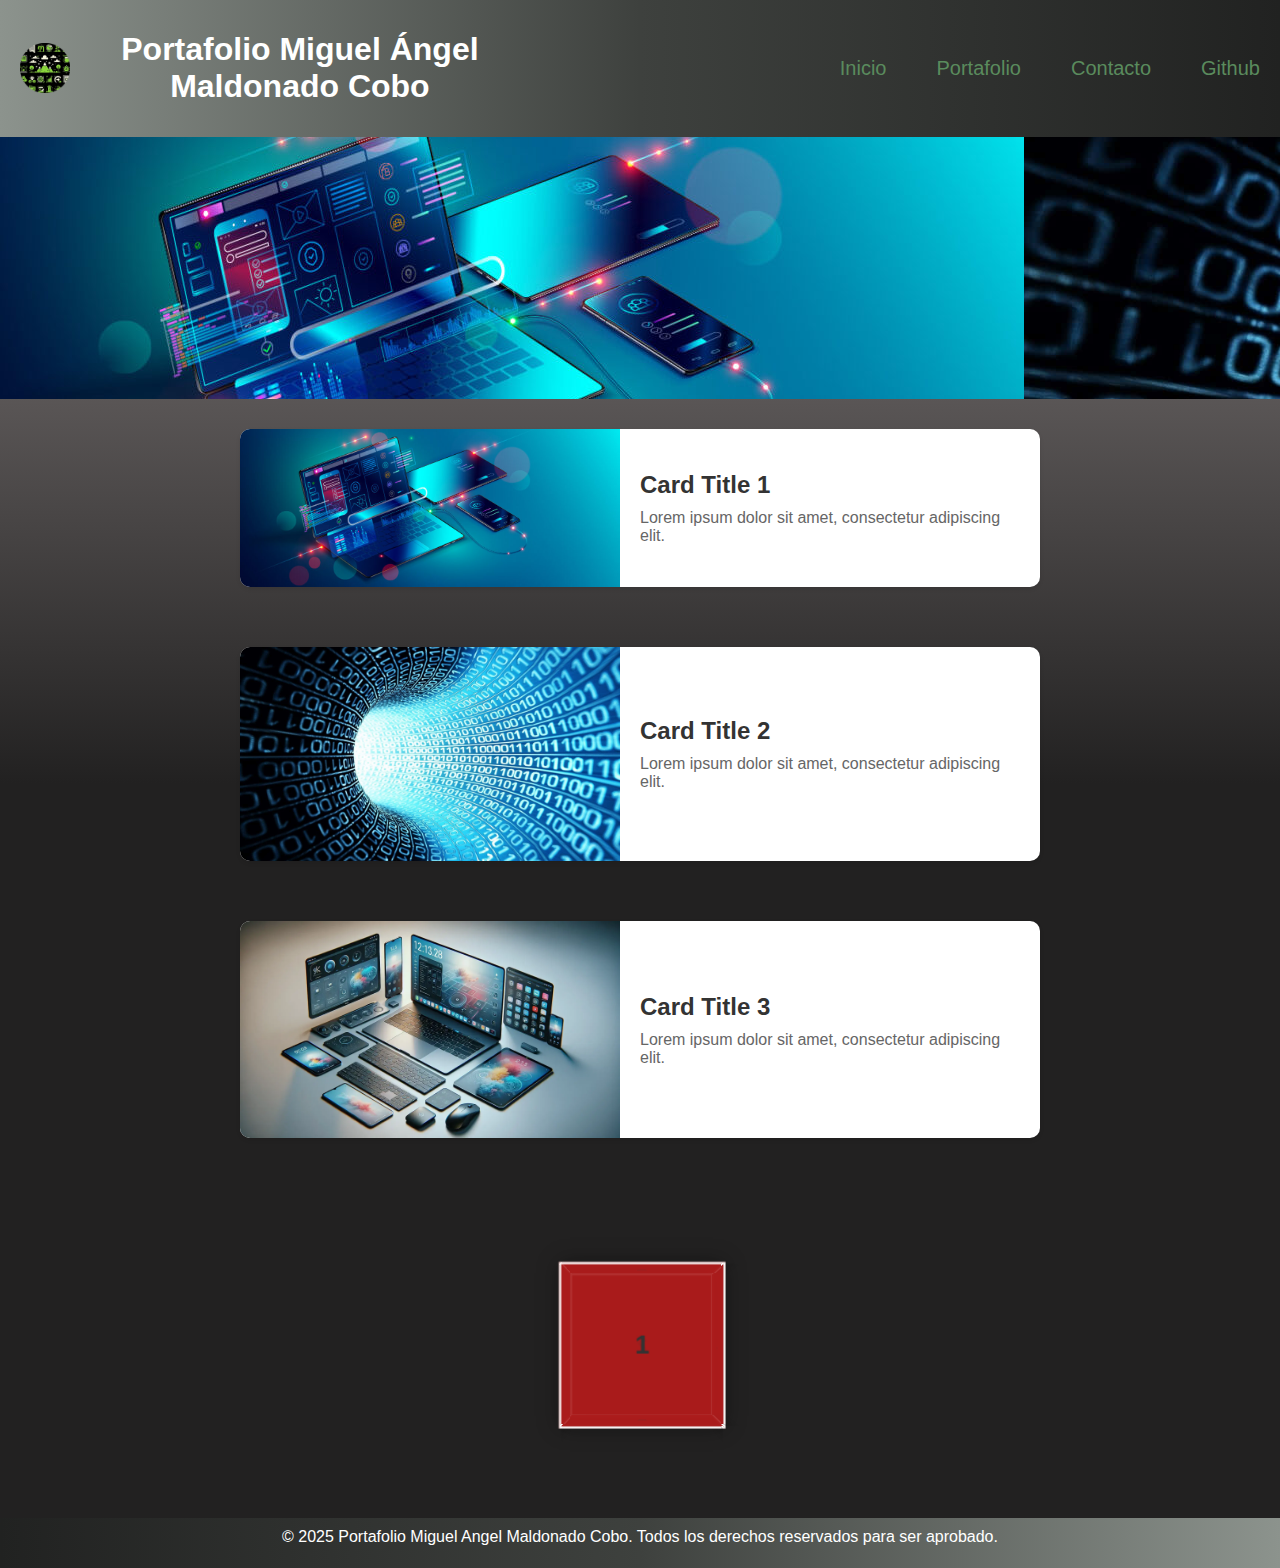
==== index.html @ ed612324 "avance" ====
<!DOCTYPE html>
<html lang="es">

<head>
    <meta charset="UTF-8">
    <meta name="viewport" content="width=device-width, initial-scale=1.0">
    <link rel="stylesheet" href="styles.css">
    <link rel="icon" href="/imagenes/icono2.png">
    <title>Portafolio CSS</title>
</head>

<body>

    <header>
        <div class="menu-container">
            <img class="icono" src="/imagenes/icono2.png" alt="icono">
            <h1>Portafolio Miguel Ángel Maldonado Cobo</h1>
            <nav class="menu-container2">
                <ul class="menu">
                    <li><a class="active" href="#">Inicio</a></li>
                    <li><a class="active" href="#">Portafolio</a></li>
                    <li><a class="active" href="#">Contacto</a></li>
                    <li><a class="active" href="#">Github</a></li>

                </ul>
            </nav>
        </div>
    </header>



    <div class="carousel">
        <div class="carousel-images">
            <img src="/imagenes/img1.png" alt="Imagen 1">
            <img src="/imagenes/img2.png" alt="Imagen 2">
            <img src="/imagenes/image.webp" alt="Imagen 3">
            <img src="/imagenes/a.png" alt="Imagen 4">
        </div>
    </div>

    <div class="container">
        <div class="card">
            <div class="card-image">
                <img src="/imagenes/img1.png" alt="Imagen 1">
            </div>
            <div class="card-content">
                <h2>Card Title 1</h2>
                <p>Lorem ipsum dolor sit amet, consectetur adipiscing elit.</p>
            </div>
        </div>
    </div>

    <div class="container">
        <div class="card">
            <div class="card-image">
                <img src="/imagenes/img2.png" alt="Imagen 1">
            </div>
            <div class="card-content">
                <h2>Card Title 2</h2>
                <p>Lorem ipsum dolor sit amet, consectetur adipiscing elit.</p>
            </div>
        </div>
    </div>  

    <div class="container">
        <div class="card">
            <div class="card-image">
                <img src="/imagenes/image.webp" alt="Imagen 1">
            </div>
            <div class="card-content">
                <h2>Card Title 3</h2>
                <p>Lorem ipsum dolor sit amet, consectetur adipiscing elit.</p>
            </div>
        </div>
    </div>

    <div class="cube-container">
        <div class="cube">
          <div class="caras" id="cara1">1</div>
          <div class="caras" id="cara2">2</div>
          <div class="caras" id="cara3">3</div>
          <div class="caras" id="cara4">4</div>
          <div class="caras" id="cara5">5</div>
          <div class="caras" id="cara6">6</div>
        </div>
      </div>
      
      

    <footer>    
        <p>&copy; 2025 Portafolio Miguel Angel Maldonado Cobo. Todos los derechos reservados para ser aprobado.</p>
    </footer>

</body>

</html>
---- styles.css ----
body {
  font-family: Arial, sans-serif;
  background-image: linear-gradient(to bottom, #938c8c, #222121 , #222121);
  margin: 0;
  padding: 0;
  display: flex;
  flex-direction: column;
  align-items: center;
  min-height: 100vh;
}

h1 {
  text-align: center;
  color: #fff;
  margin-left: 20px;
  cursor: pointer;
}

.icono {
  height: 50px;
  margin-right: 10px;
}

header {
  position: fixed;
  top: 0;
  width: 100%;
  background-image: linear-gradient(to right, #8c938d, #3e413e , #212221);
  z-index: 1000;
  padding: 10px 0;
}

.menu-container {
  display: flex;
  align-items: center;
  justify-content: flex-start;
  padding: 0 20px;
}

.menu-container2 ul {
  display: flex;
  gap: 50px;
  list-style: none;
  margin-left: 300px;
}

.menu-container2 a {
  text-decoration: none;
  color: #5a8b5d;
  font-size: 20px;
  transition: color 1s;
}

.menu-container2 a:hover {
  color: #21c321;
}

h1:hover {
  transition: color 5s;
  color: #21c321;
}



.carousel {
  position: relative;
  width: 100%;
  height: 300px;
  overflow: hidden;
  margin-top: 99px;
}

.carousel-images img {
  width: 100%;
  height: 100%;
  object-fit: cover;
}

.carousel-images {
  display: flex;
  animation: slide 20s infinite;
}

@keyframes slide {
  0% {
    transform: translateX(0);
  }

  20% {
    transform: translateX(0);
  }

  25% {
    transform: translateX(-80%);
  }

  45% {
    transform: translateX(-100%);
  }

  50% {
    transform: translateX(-200%);
  }

  70% {
    transform: translateX(-200%);
  }

  75% {
    transform: translateX(-265%);
  }
}



.container {
  display: flex;
  justify-content: center;
  margin: 20px auto;
  max-width: 1200px;
}

.card {
  display: flex;
  flex-direction: row;
  align-items: center;
  width: 100%;
  max-width: 800px;
  background-color: #fff;
  border-radius: 10px;
  box-shadow: 0 2px 4px rgba(0, 0, 0, 0.1);
  transition: transform 0.3s ease;
  overflow: hidden;
  cursor: pointer;
  margin: 10px;
}

.card:hover {
  transform: scale(1.02);
  box-shadow: 0 4px 8px rgba(0, 0, 0, 0.2);
}

.card-image {
  width: 50%;
  height: 100%;
  display: flex;
  align-items: center;
  justify-content: center;
  overflow: hidden;
}

.card-image img {
  width: 100%;
  height: 100%;
  object-fit: cover;
}

.card-content {
  width: 50%;
  padding: 20px;
  text-align: left;
}

.card-content h2 {
  margin: 0 0 10px;
  font-size: 1.5rem;
  color: #333;
}

.card-content p {
  margin: 0;
  color: #666;
  font-size: 1rem;
}


/*footer*/


footer {
  background-image: linear-gradient(to right, #212221, #3e413e , #8c938d);
  color: #fff;
  text-align: center;
  width: 100%;
  height: 50px;
}

footer p {
  margin: 0;
  padding: 10px;
}


/*3d*/

.cube-container {
  perspective: 1000px;
  margin-top: 100px;
  margin-bottom: 100px;
}

.cube {
  width: 150px;
  height: 150px;
  position: relative;
  transform-style: preserve-3d;
  animation: rotate 5s infinite linear;
}

.caras{
  position: absolute;
  width: 150px;
  height: 150px;
  background: rgba(171, 28, 28, 0.9);
  border: 2px solid #fff;
  display: flex;
  justify-content: center;
  align-items: center;
  font-size: 24px;
  font-weight: bold;
  color: #333;
  box-shadow: 0 0 20px rgba(0, 0, 0, 0.3);
}

/* Posiciones de las caras */
#cara1 {
  transform: rotateY(0deg) translateZ(75px);
}
#cara2 {
  transform: rotateY(180deg) translateZ(75px);
}
#cara3 {
  transform: rotateY(-90deg) translateZ(75px);
}
#cara4 {
  transform: rotateY(90deg) translateZ(75px);
}
#cara5 {
  transform: rotateX(90deg) translateZ(75px);
}
#cara6 {
  transform: rotateX(-90deg) translateZ(75px);
}

/* Animación */
@keyframes rotate {
  from {
    transform: rotateX(0deg) rotateY(0deg);
  }
  to {
    transform: rotateX(360deg) rotateY(360deg);
  }
}
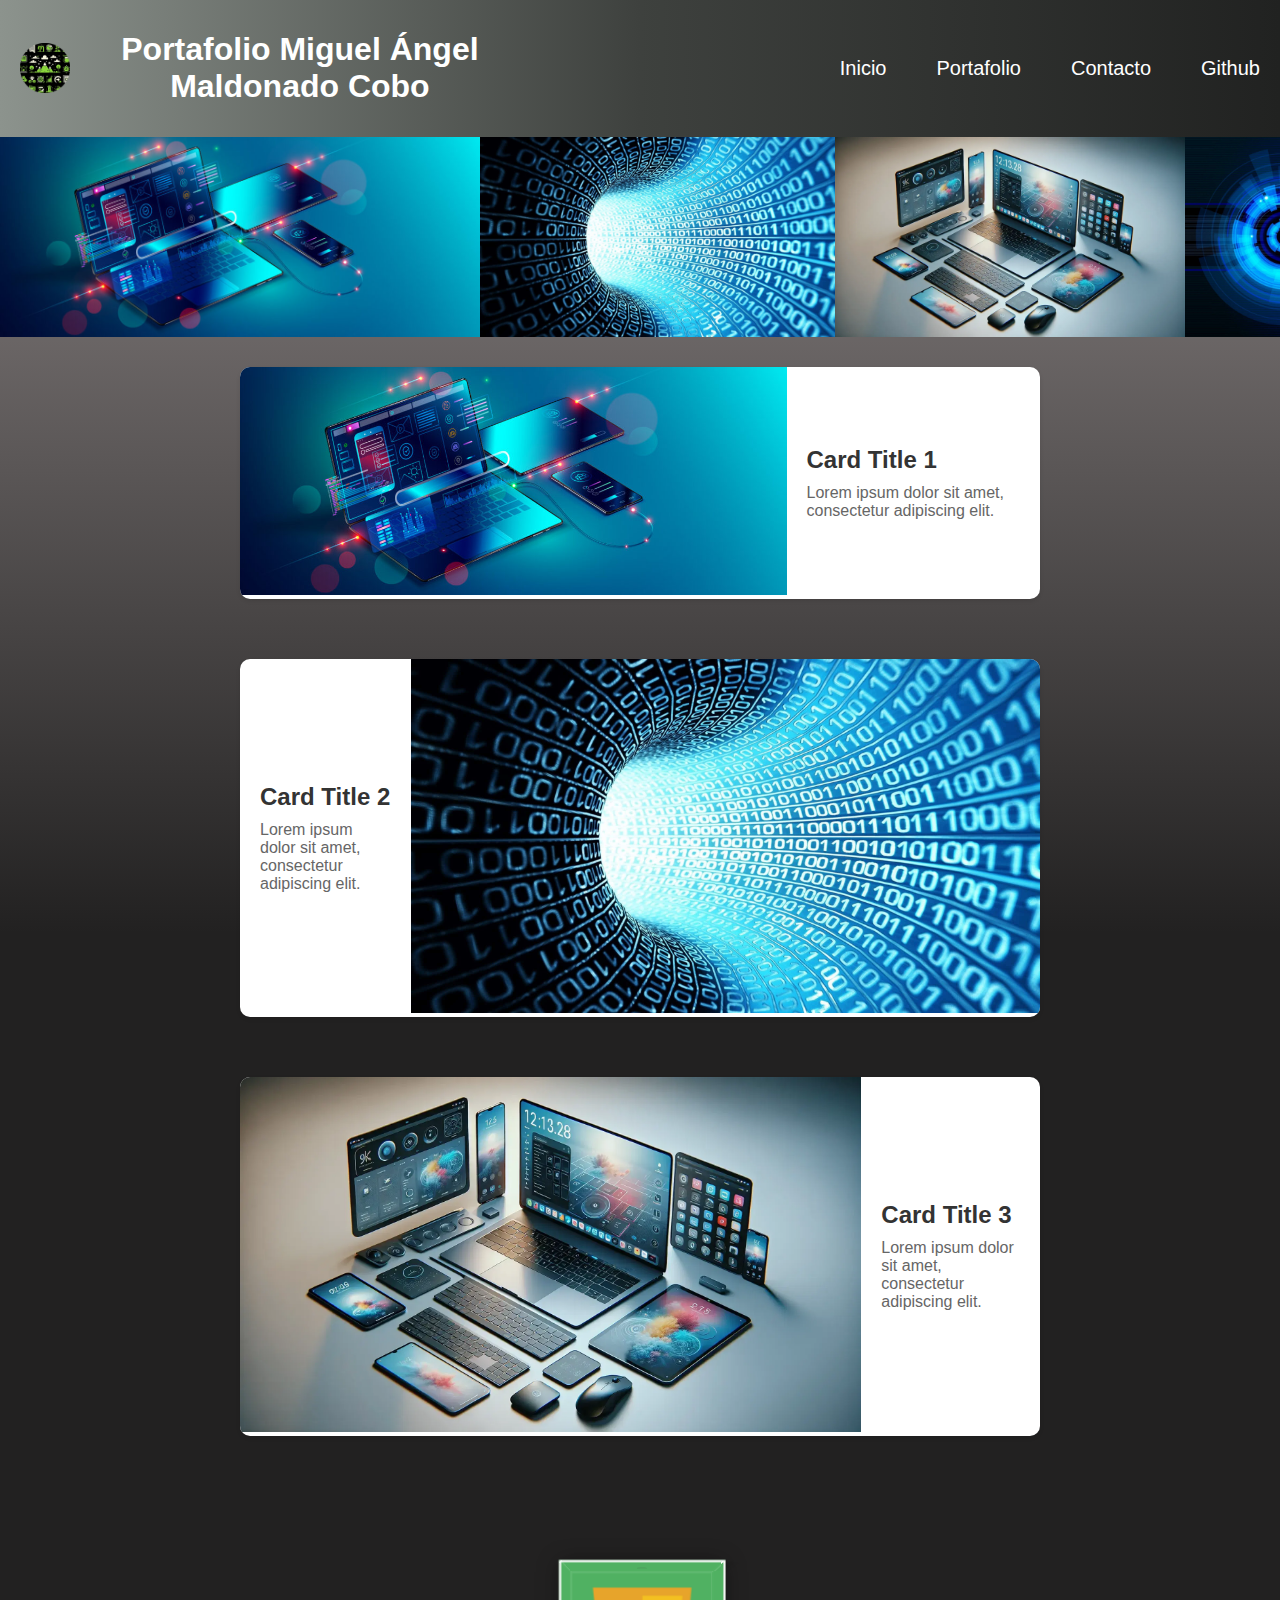
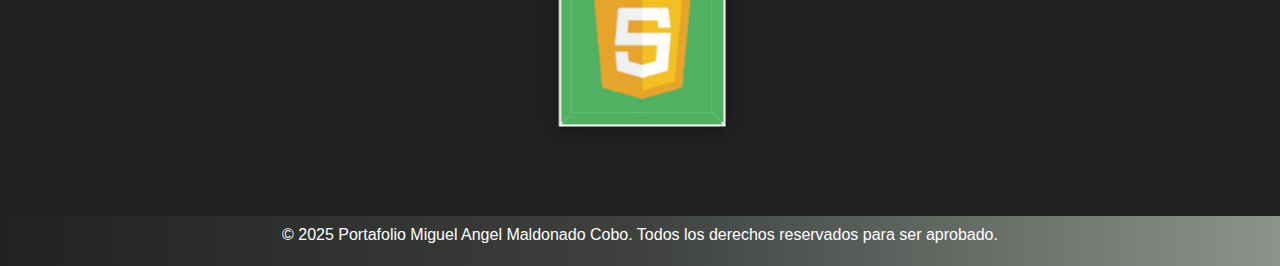
==== commit 6dab9a47: "mucho avance" ====
--- a/index.html
+++ b/index.html
@@ -27,19 +27,26 @@
         </div>
     </header>
 
-
-
     <div class="carousel">
         <div class="carousel-images">
             <img src="/imagenes/img1.png" alt="Imagen 1">
             <img src="/imagenes/img2.png" alt="Imagen 2">
             <img src="/imagenes/image.webp" alt="Imagen 3">
             <img src="/imagenes/a.png" alt="Imagen 4">
+            <img src="/imagenes/d.png" alt="Imagen 5">
+        </div>
+
+        <div class="carousel-images">
+            <img src="/imagenes/img1.png" alt="Imagen 1">
+            <img src="/imagenes/img2.png" alt="Imagen 2">
+            <img src="/imagenes/image.webp" alt="Imagen 3">
+            <img src="/imagenes/a.png" alt="Imagen 4">
+            <img src="/imagenes/d.png" alt="Imagen 5">
         </div>
     </div>
 
-    <div class="container">
-        <div class="card">
+    <div class="contenedor">
+        <div class="tarjeta">
             <div class="card-image">
                 <img src="/imagenes/img1.png" alt="Imagen 1">
             </div>
@@ -50,8 +57,8 @@
         </div>
     </div>
 
-    <div class="container">
-        <div class="card">
+    <div class="contenedor">
+        <div id="tarjeta2" class="tarjeta">
             <div class="card-image">
                 <img src="/imagenes/img2.png" alt="Imagen 1">
             </div>
@@ -62,8 +69,8 @@
         </div>
     </div>  
 
-    <div class="container">
-        <div class="card">
+    <div class="contenedor">
+        <div class="tarjeta">
             <div class="card-image">
                 <img src="/imagenes/image.webp" alt="Imagen 1">
             </div>
@@ -76,7 +83,7 @@
 
     <div class="cube-container">
         <div class="cube">
-          <div class="caras" id="cara1">1</div>
+          <div class="caras" id="cara1"></div>
           <div class="caras" id="cara2">2</div>
           <div class="caras" id="cara3">3</div>
           <div class="caras" id="cara4">4</div>
--- a/styles.css
+++ b/styles.css
@@ -1,3 +1,5 @@
+
+
 body {
   font-family: Arial, sans-serif;
   background-image: linear-gradient(to bottom, #938c8c, #222121 , #222121);
@@ -7,6 +9,7 @@
   flex-direction: column;
   align-items: center;
   min-height: 100vh;
+ 
 }
 
 h1 {
@@ -22,9 +25,8 @@
 }
 
 header {
-  position: fixed;
-  top: 0;
-  width: 100%;
+  /* position: fixed; */
+  /* top: 0; */
   background-image: linear-gradient(to right, #8c938d, #3e413e , #212221);
   z-index: 1000;
   padding: 10px 0;
@@ -46,7 +48,7 @@
 
 .menu-container2 a {
   text-decoration: none;
-  color: #5a8b5d;
+  color: #fff;
   font-size: 20px;
   transition: color 1s;
 }
@@ -63,22 +65,30 @@
 
 
 .carousel {
+  display: flex;
   position: relative;
   width: 100%;
-  height: 300px;
+  height: 200px;
   overflow: hidden;
-  margin-top: 99px;
+  /* margin-top: 99px; */
 }
 
 .carousel-images img {
-  width: 100%;
+  /* width: 100%; */
+  /* height: 100%; */
+  object-fit: cover;
+}
+
+.carousel-images {
+  display: flex;
+  /* will-change: transform; */
+  animation: slide 15s linear infinite;
   height: 100%;
-  object-fit: cover;
-}
-
-.carousel-images {
-  display: flex;
-  animation: slide 20s infinite;
+  width: 100%;
+}
+
+.carousel:hover .carousel-images {
+  animation-play-state: paused;
 }
 
 @keyframes slide {
@@ -86,7 +96,21 @@
     transform: translateX(0);
   }
 
-  20% {
+  100% {
+    transform: translateX(-100%);
+  }
+
+  /* 20% {
+    transform: translateX(0);
+  } */
+
+  /* 25% {
+    transform: translateX(-80%);
+  } */
+
+
+
+    /* 20% {
     transform: translateX(0);
   }
 
@@ -95,10 +119,14 @@
   }
 
   45% {
-    transform: translateX(-100%);
-  }
-
-  50% {
+    transform: translateX(-80%);
+  }
+
+  100% {
+    transform: translateX(0);
+  } */
+
+  /* 50% {
     transform: translateX(-200%);
   }
 
@@ -108,19 +136,19 @@
 
   75% {
     transform: translateX(-265%);
-  }
-}
-
-
-
-.container {
+  } */
+}
+
+
+
+.contenedor {
   display: flex;
   justify-content: center;
   margin: 20px auto;
   max-width: 1200px;
 }
 
-.card {
+.tarjeta {
   display: flex;
   flex-direction: row;
   align-items: center;
@@ -135,12 +163,16 @@
   margin: 10px;
 }
 
-.card:hover {
+#tarjeta2 {
+  flex-direction: row-reverse;
+}
+
+.tarjeta:hover {
   transform: scale(1.02);
   box-shadow: 0 4px 8px rgba(0, 0, 0, 0.2);
 }
 
-.card-image {
+.tarjeta-image {
   width: 50%;
   height: 100%;
   display: flex;
@@ -211,7 +243,7 @@
   position: absolute;
   width: 150px;
   height: 150px;
-  background: rgba(171, 28, 28, 0.9);
+  background: rgba(81, 179, 99, 0.9);
   border: 2px solid #fff;
   display: flex;
   justify-content: center;
@@ -222,9 +254,15 @@
   box-shadow: 0 0 20px rgba(0, 0, 0, 0.3);
 }
 
+.cube-container:hover .cube {
+  animation-play-state: paused;
+}
+
 /* Posiciones de las caras */
 #cara1 {
   transform: rotateY(0deg) translateZ(75px);
+  background-image: url('/imagenes/js.png');
+  background-size: cover;
 }
 #cara2 {
   transform: rotateY(180deg) translateZ(75px);
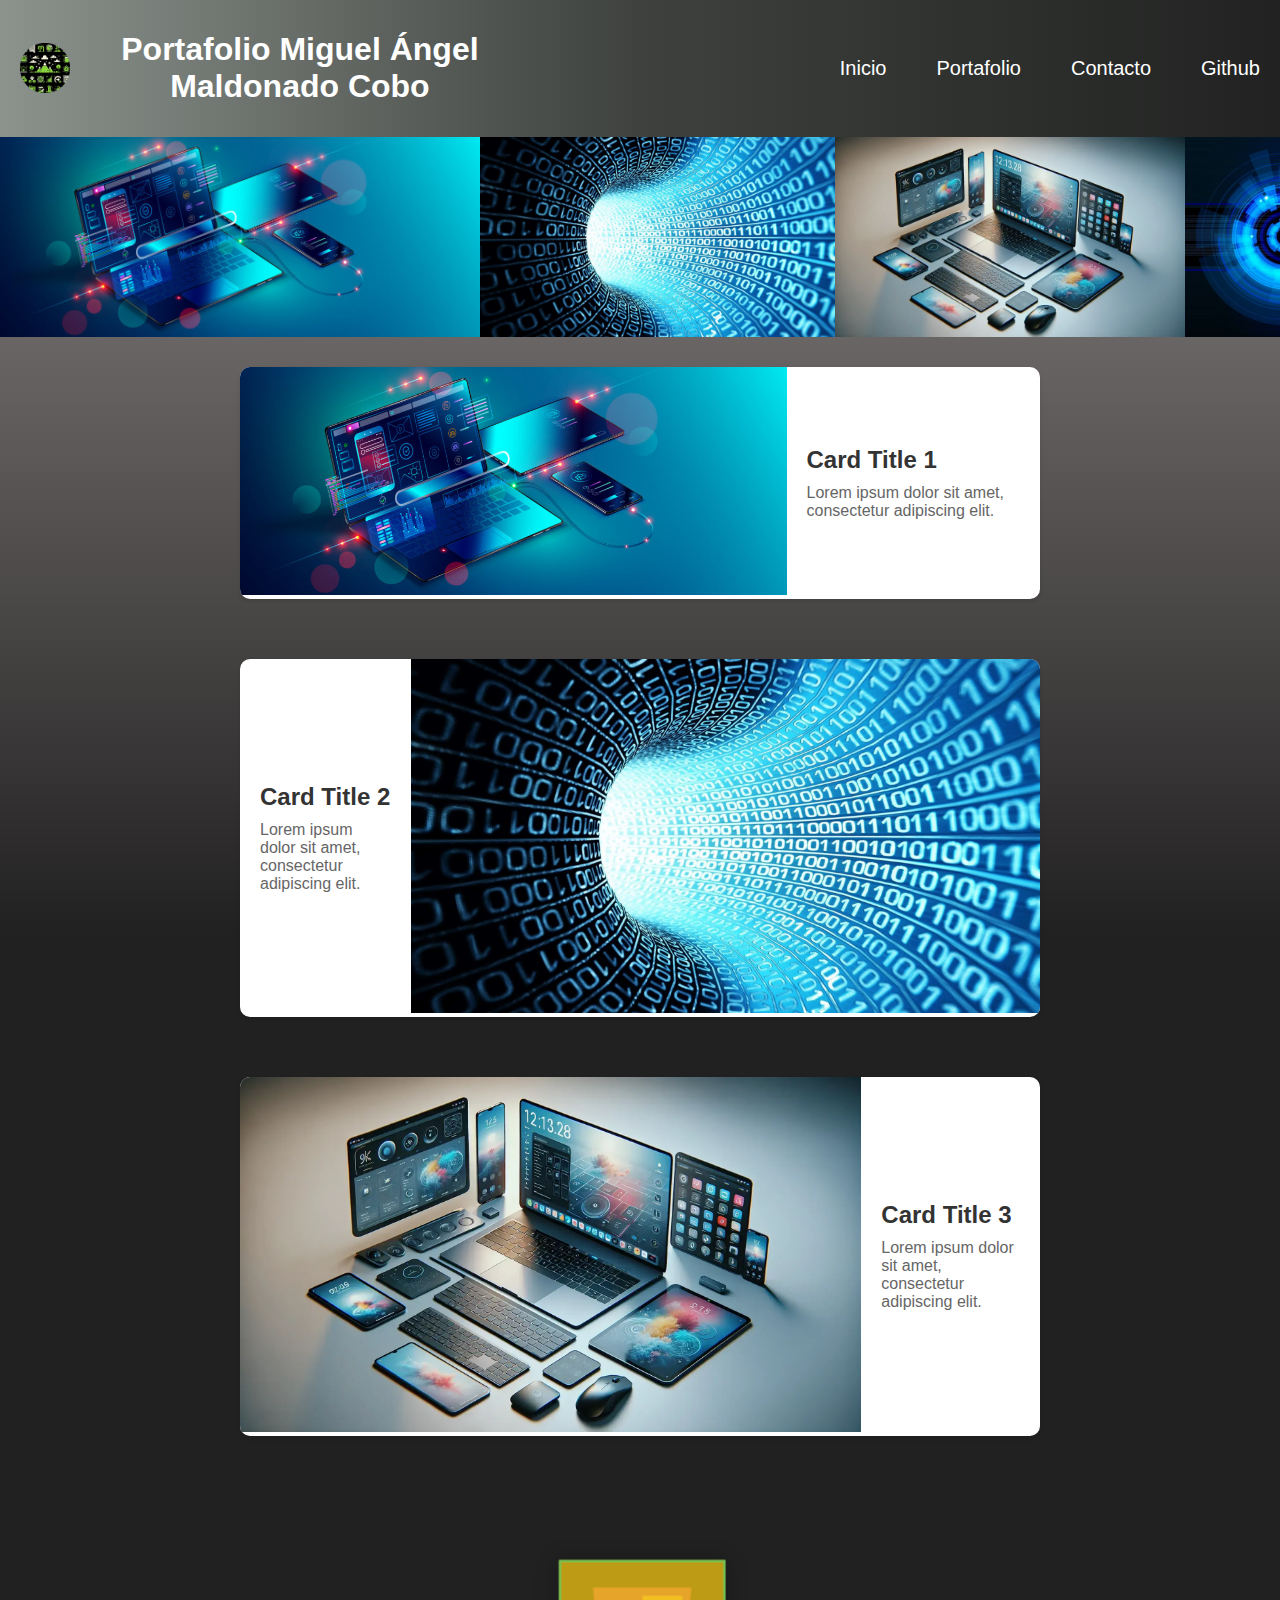
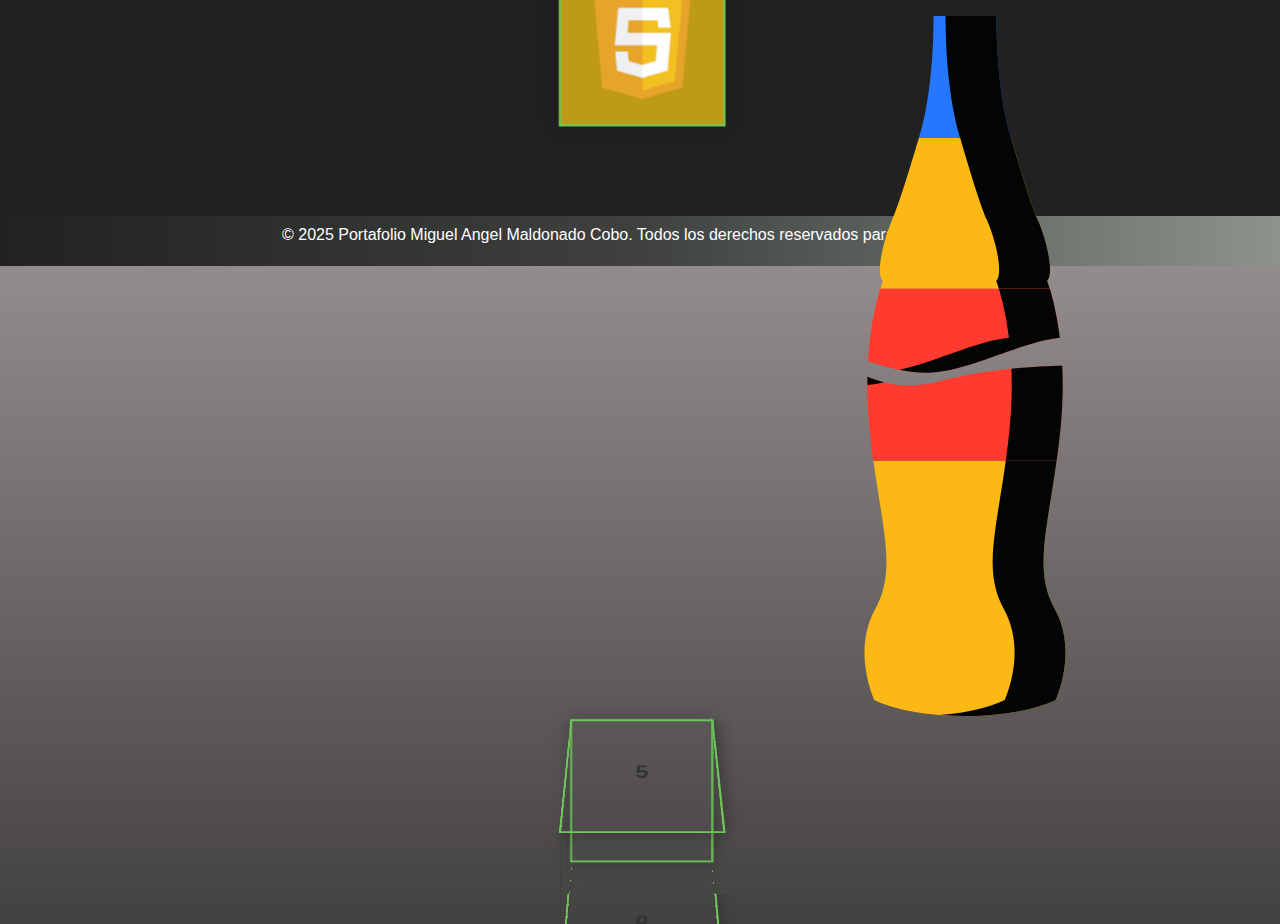
==== commit 1e8f0db4: "cocacolaTrabiesa" ====
--- a/index.html
+++ b/index.html
@@ -84,7 +84,8 @@
     <div class="cube-container">
         <div class="cube">
           <div class="caras" id="cara1"></div>
-          <div class="caras" id="cara2">2</div>
+<svg width="800px" height="800px" viewBox="0 0 1024 1024" class="icon"  version="1.1" xmlns="http://www.w3.org/2000/svg"><path d="M552.249 64h-80.495c0 103.715-18.799 156.04-18.799 156.04h118.107S552.249 167.715 552.249 64z" fill="#2577FF" /><path d="M605.015 324.36c-10.913-24.261-33.962-104.32-33.962-104.32H452.945s-23.042 80.059-33.957 104.32c-10.921 24.253-21.842 69.144-12.128 78.845 0 0-1.363 3.424-3.376 9.951h217.037c-2.014-6.527-3.378-9.951-3.378-9.951 9.708-9.701-1.206-54.585-12.128-78.845zM626.851 822.922c-26.704-48.069-10.142-98.04 2.477-189.64H394.675c12.614 91.599 29.175 141.571 2.471 189.64-30.325 54.592-1.207 116.458-1.207 116.458s36.823 20.618 116.065 20.618c79.23 0.009 116.053-20.618 116.053-20.618s29.124-61.866-1.206-116.458z" fill="#FCB814" /><path d="M552.249 64.001h-65.163c0 103.715 18.813 156.04 18.813 156.04h65.163s-18.813-52.325-18.813-156.04zM605.015 324.361c-10.915-24.263-33.962-104.32-33.962-104.32H505.89s23.047 80.058 33.961 104.32c10.921 24.26 21.836 69.144 12.128 78.845 0 0 1.365 3.424 3.378 9.952h65.163c-2.013-6.527-3.378-9.952-3.378-9.952 9.709-9.701-1.205-54.584-12.127-78.845zM626.851 822.924c-26.705-48.071-10.144-98.04 2.477-189.641h-65.163c-12.622 91.601-29.183 141.571-2.479 189.641 30.33 54.592 1.206 116.458 1.206 116.458s-26.752 14.879-83.459 19.334a413.545 413.545 0 0 0 32.57 1.284c79.23 0.007 116.053-20.618 116.053-20.618s29.125-61.866-1.205-116.458z" fill="#030504" /><path d="M476.452 519.81c11.629-1.538 23.547-4.386 35.553-7.874 41.97-12.178 85.084-32.598 121.356-36.213-3.684-29.583-9.272-51-12.84-62.567H403.484c-4.679 15.181-12.843 47.306-15.598 92.678 29.071 9.84 62.117 17.481 88.566 13.976z" fill="#FF3B30" /><path d="M636.443 511.797c-25.841 0.378-73.363 2.554-124.438 12.277-11.739 2.24-23.663 4.868-35.553 7.974-35.234 9.191-65.169 3.902-89.371-6.443-0.447 20.542 0.238 43.265 2.797 68.054 1.444 14.04 3.085 27.206 4.798 39.623h234.653a1170.17 1170.17 0 0 0 4.8-39.623c3.144-30.489 3.486-57.888 2.314-81.862z" fill="#FF3B30" /><path d="M620.52 413.158h-65.163c3.569 11.566 9.157 32.983 12.841 62.566-36.272 3.616-79.386 24.034-121.357 36.213a303.026 303.026 0 0 1-18.862 4.84c16.984 3.408 33.754 4.983 48.473 3.034 11.629-1.54 23.547-4.387 35.552-7.874 41.972-12.18 85.086-32.598 121.357-36.213-3.684-29.583-9.272-51-12.841-62.566zM408.233 532.707c-7.461-1.882-14.541-4.274-21.155-7.099-0.071 3.355 0.099 7.131 0.09 10.607 6.783-0.593 13.82-1.779 21.065-3.508zM636.441 511.797c-15.299 0.224-38.304 1.121-65.045 3.803 0.962 23.08 0.552 49.127-2.433 78.061a1168.352 1168.352 0 0 1-4.798 39.622h65.163a1165.186 1165.186 0 0 0 4.798-39.622c3.146-30.489 3.488-57.889 2.315-81.864z" fill="#030504" /></svg>
+          <div class="caras" id="cara2"></div>
           <div class="caras" id="cara3">3</div>
           <div class="caras" id="cara4">4</div>
           <div class="caras" id="cara5">5</div>
--- a/styles.css
+++ b/styles.css
@@ -30,6 +30,7 @@
   background-image: linear-gradient(to right, #8c938d, #3e413e , #212221);
   z-index: 1000;
   padding: 10px 0;
+  width: 100%;
 }
 
 .menu-container {
@@ -82,7 +83,7 @@
 .carousel-images {
   display: flex;
   /* will-change: transform; */
-  animation: slide 15s linear infinite;
+  animation: slide 25s linear infinite;
   height: 100%;
   width: 100%;
 }
@@ -99,48 +100,9 @@
   100% {
     transform: translateX(-100%);
   }
-
-  /* 20% {
-    transform: translateX(0);
-  } */
-
-  /* 25% {
-    transform: translateX(-80%);
-  } */
-
-
-
-    /* 20% {
-    transform: translateX(0);
-  }
-
-  25% {
-    transform: translateX(-80%);
-  }
-
-  45% {
-    transform: translateX(-80%);
-  }
-
-  100% {
-    transform: translateX(0);
-  } */
-
-  /* 50% {
-    transform: translateX(-200%);
-  }
-
-  70% {
-    transform: translateX(-200%);
-  }
-
-  75% {
-    transform: translateX(-265%);
-  } */
-}
-
-
-
+}
+
+/*Tarjetas*/
 .contenedor {
   display: flex;
   justify-content: center;
@@ -236,15 +198,15 @@
   height: 150px;
   position: relative;
   transform-style: preserve-3d;
-  animation: rotate 5s infinite linear;
+  animation: rotate 10s infinite linear;
 }
 
 .caras{
   position: absolute;
   width: 150px;
   height: 150px;
-  background: rgba(81, 179, 99, 0.9);
-  border: 2px solid #fff;
+  /* background: rgba(6, 170, 36, 0.9); */
+  border: 2px solid #70c75b;
   display: flex;
   justify-content: center;
   align-items: center;
@@ -263,9 +225,11 @@
   transform: rotateY(0deg) translateZ(75px);
   background-image: url('/imagenes/js.png');
   background-size: cover;
+  background-color: #efc313c2;
 }
 #cara2 {
   transform: rotateY(180deg) translateZ(75px);
+  
 }
 #cara3 {
   transform: rotateY(-90deg) translateZ(75px);
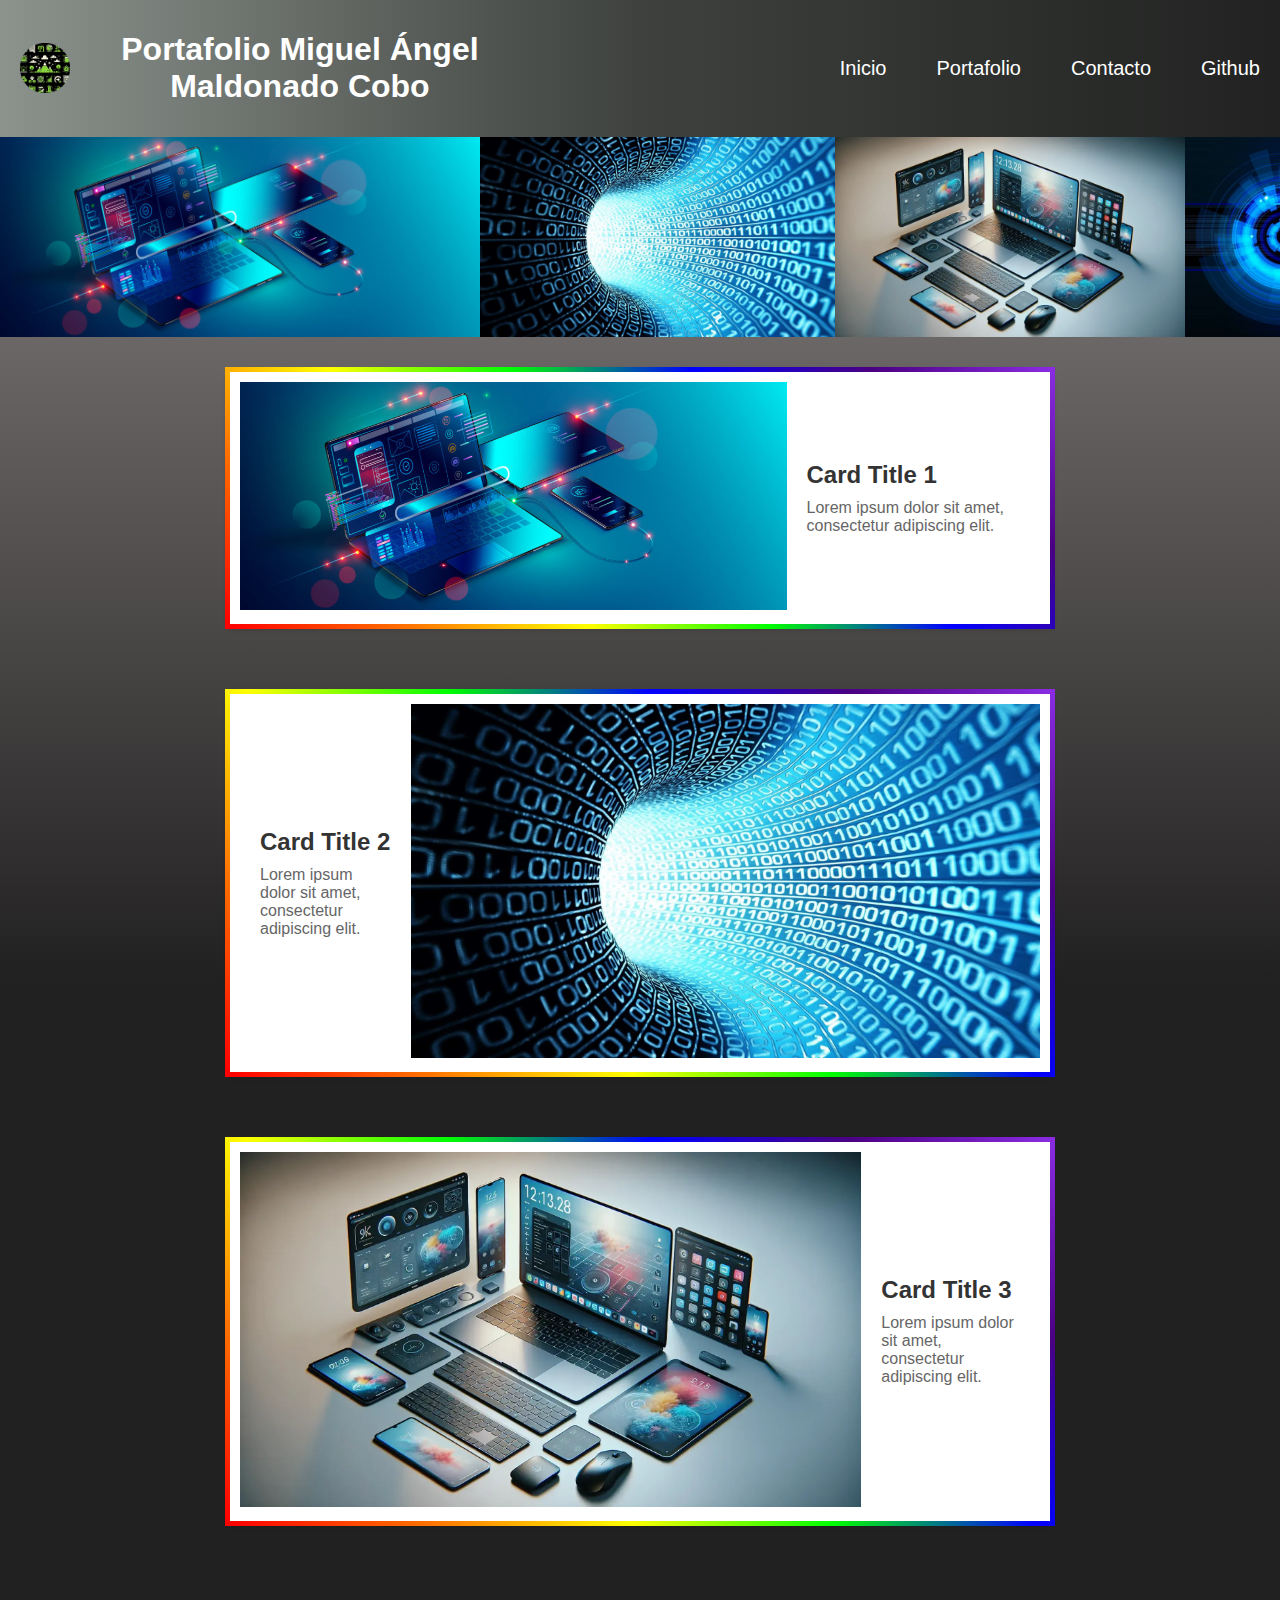
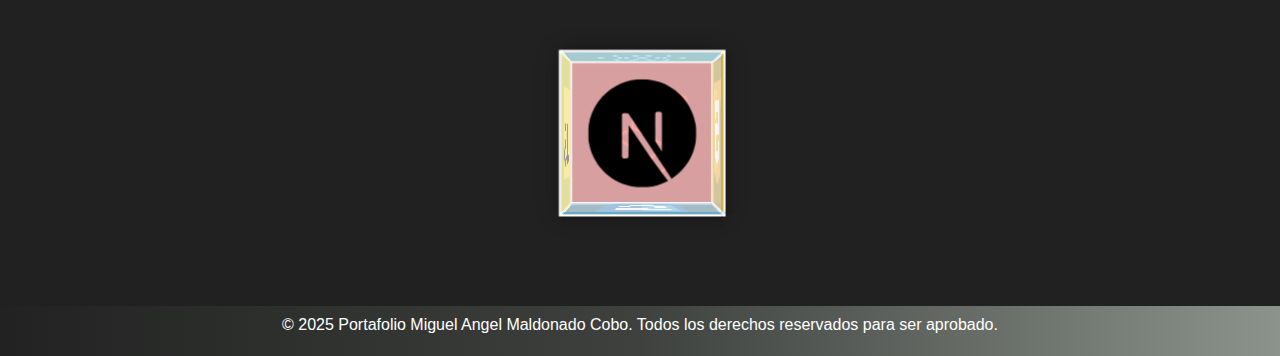
==== commit 05ab8304: "Se ha quedado muy bien" ====
--- a/index.html
+++ b/index.html
@@ -45,6 +45,8 @@
         </div>
     </div>
 
+    <!-- Contenedores de la informacion -->
+
     <div class="contenedor">
         <div class="tarjeta">
             <div class="card-image">
@@ -67,7 +69,7 @@
                 <p>Lorem ipsum dolor sit amet, consectetur adipiscing elit.</p>
             </div>
         </div>
-    </div>  
+    </div>
 
     <div class="contenedor">
         <div class="tarjeta">
@@ -81,21 +83,62 @@
         </div>
     </div>
 
+    <!-- Cubo 3d -->
+
     <div class="cube-container">
         <div class="cube">
-          <div class="caras" id="cara1"></div>
-<svg width="800px" height="800px" viewBox="0 0 1024 1024" class="icon"  version="1.1" xmlns="http://www.w3.org/2000/svg"><path d="M552.249 64h-80.495c0 103.715-18.799 156.04-18.799 156.04h118.107S552.249 167.715 552.249 64z" fill="#2577FF" /><path d="M605.015 324.36c-10.913-24.261-33.962-104.32-33.962-104.32H452.945s-23.042 80.059-33.957 104.32c-10.921 24.253-21.842 69.144-12.128 78.845 0 0-1.363 3.424-3.376 9.951h217.037c-2.014-6.527-3.378-9.951-3.378-9.951 9.708-9.701-1.206-54.585-12.128-78.845zM626.851 822.922c-26.704-48.069-10.142-98.04 2.477-189.64H394.675c12.614 91.599 29.175 141.571 2.471 189.64-30.325 54.592-1.207 116.458-1.207 116.458s36.823 20.618 116.065 20.618c79.23 0.009 116.053-20.618 116.053-20.618s29.124-61.866-1.206-116.458z" fill="#FCB814" /><path d="M552.249 64.001h-65.163c0 103.715 18.813 156.04 18.813 156.04h65.163s-18.813-52.325-18.813-156.04zM605.015 324.361c-10.915-24.263-33.962-104.32-33.962-104.32H505.89s23.047 80.058 33.961 104.32c10.921 24.26 21.836 69.144 12.128 78.845 0 0 1.365 3.424 3.378 9.952h65.163c-2.013-6.527-3.378-9.952-3.378-9.952 9.709-9.701-1.205-54.584-12.127-78.845zM626.851 822.924c-26.705-48.071-10.144-98.04 2.477-189.641h-65.163c-12.622 91.601-29.183 141.571-2.479 189.641 30.33 54.592 1.206 116.458 1.206 116.458s-26.752 14.879-83.459 19.334a413.545 413.545 0 0 0 32.57 1.284c79.23 0.007 116.053-20.618 116.053-20.618s29.125-61.866-1.205-116.458z" fill="#030504" /><path d="M476.452 519.81c11.629-1.538 23.547-4.386 35.553-7.874 41.97-12.178 85.084-32.598 121.356-36.213-3.684-29.583-9.272-51-12.84-62.567H403.484c-4.679 15.181-12.843 47.306-15.598 92.678 29.071 9.84 62.117 17.481 88.566 13.976z" fill="#FF3B30" /><path d="M636.443 511.797c-25.841 0.378-73.363 2.554-124.438 12.277-11.739 2.24-23.663 4.868-35.553 7.974-35.234 9.191-65.169 3.902-89.371-6.443-0.447 20.542 0.238 43.265 2.797 68.054 1.444 14.04 3.085 27.206 4.798 39.623h234.653a1170.17 1170.17 0 0 0 4.8-39.623c3.144-30.489 3.486-57.888 2.314-81.862z" fill="#FF3B30" /><path d="M620.52 413.158h-65.163c3.569 11.566 9.157 32.983 12.841 62.566-36.272 3.616-79.386 24.034-121.357 36.213a303.026 303.026 0 0 1-18.862 4.84c16.984 3.408 33.754 4.983 48.473 3.034 11.629-1.54 23.547-4.387 35.552-7.874 41.972-12.18 85.086-32.598 121.357-36.213-3.684-29.583-9.272-51-12.841-62.566zM408.233 532.707c-7.461-1.882-14.541-4.274-21.155-7.099-0.071 3.355 0.099 7.131 0.09 10.607 6.783-0.593 13.82-1.779 21.065-3.508zM636.441 511.797c-15.299 0.224-38.304 1.121-65.045 3.803 0.962 23.08 0.552 49.127-2.433 78.061a1168.352 1168.352 0 0 1-4.798 39.622h65.163a1165.186 1165.186 0 0 0 4.798-39.622c3.146-30.489 3.488-57.889 2.315-81.864z" fill="#030504" /></svg>
-          <div class="caras" id="cara2"></div>
-          <div class="caras" id="cara3">3</div>
-          <div class="caras" id="cara4">4</div>
-          <div class="caras" id="cara5">5</div>
-          <div class="caras" id="cara6">6</div>
+            <div class="caras" id="cara1">
+                <svg fill="#000000" width="100px" height="100px" viewBox="0 0 32 32" xmlns="http://www.w3.org/2000/svg">
+                    <path
+                        d="M23.749 30.005c-0.119 0.063-0.109 0.083 0.005 0.025 0.037-0.015 0.068-0.036 0.095-0.061 0-0.021 0-0.021-0.1 0.036zM23.989 29.875c-0.057 0.047-0.057 0.047 0.011 0.016 0.036-0.021 0.068-0.041 0.068-0.047 0-0.027-0.016-0.021-0.079 0.031zM24.145 29.781c-0.057 0.047-0.057 0.047 0.011 0.016 0.037-0.021 0.068-0.043 0.068-0.048 0-0.025-0.016-0.020-0.079 0.032zM24.303 29.688c-0.057 0.047-0.057 0.047 0.009 0.015 0.037-0.020 0.068-0.041 0.068-0.047 0-0.025-0.016-0.020-0.077 0.032zM24.516 29.547c-0.109 0.073-0.147 0.12-0.047 0.068 0.067-0.041 0.181-0.131 0.161-0.131-0.043 0.016-0.079 0.043-0.115 0.063zM14.953 0.011c-0.073 0.005-0.292 0.025-0.484 0.041-4.548 0.412-8.803 2.86-11.5 6.631-1.491 2.067-2.459 4.468-2.824 6.989-0.129 0.88-0.145 1.14-0.145 2.333 0 1.192 0.016 1.448 0.145 2.328 0.871 6.011 5.147 11.057 10.943 12.927 1.043 0.333 2.136 0.563 3.381 0.704 0.484 0.052 2.577 0.052 3.061 0 2.152-0.24 3.969-0.771 5.767-1.688 0.276-0.14 0.328-0.177 0.291-0.208-0.88-1.161-1.744-2.323-2.609-3.495l-2.557-3.453-3.203-4.745c-1.068-1.588-2.14-3.172-3.229-4.744-0.011 0-0.025 2.109-0.031 4.681-0.011 4.505-0.011 4.688-0.068 4.792-0.057 0.125-0.151 0.229-0.276 0.287-0.099 0.047-0.188 0.057-0.661 0.057h-0.541l-0.141-0.088c-0.088-0.057-0.161-0.136-0.208-0.229l-0.068-0.141 0.005-6.271 0.011-6.271 0.099-0.125c0.063-0.077 0.141-0.14 0.229-0.187 0.131-0.063 0.183-0.073 0.724-0.073 0.635 0 0.74 0.025 0.907 0.208 1.296 1.932 2.588 3.869 3.859 5.812 2.079 3.152 4.917 7.453 6.312 9.563l2.537 3.839 0.125-0.083c1.219-0.813 2.328-1.781 3.285-2.885 2.016-2.308 3.324-5.147 3.767-8.177 0.129-0.88 0.145-1.141 0.145-2.333 0-1.193-0.016-1.448-0.145-2.328-0.871-6.011-5.147-11.057-10.943-12.928-1.084-0.343-2.199-0.577-3.328-0.697-0.303-0.031-2.371-0.068-2.631-0.041zM21.5 9.688c0.151 0.072 0.265 0.208 0.317 0.364 0.027 0.084 0.032 1.823 0.027 5.74l-0.011 5.624-0.989-1.52-0.995-1.521v-4.083c0-2.647 0.011-4.131 0.025-4.204 0.047-0.167 0.161-0.307 0.313-0.395 0.124-0.063 0.172-0.068 0.667-0.068 0.463 0 0.541 0.005 0.645 0.063z" />
+                </svg>
+            </div>
+            <div class="caras" id="cara2">
+                <svg width="100px" height="100px" viewBox="-4 0 264 264" version="1.1"
+                    xmlns="http://www.w3.org/2000/svg" xmlns:xlink="http://www.w3.org/1999/xlink"
+                    preserveAspectRatio="xMidYMid">
+                    <g>
+                        <path
+                            d="M255.855641,59.619717 C255.950565,59.9710596 256,60.3333149 256,60.6972536 L256,117.265345 C256,118.743206 255.209409,120.108149 253.927418,120.843385 L206.448786,148.178786 L206.448786,202.359798 C206.448786,203.834322 205.665123,205.195421 204.386515,205.937838 L105.27893,262.990563 C105.05208,263.119455 104.804608,263.201946 104.557135,263.289593 C104.464333,263.320527 104.376687,263.377239 104.278729,263.403017 C103.585929,263.58546 102.857701,263.58546 102.164901,263.403017 C102.051476,263.372083 101.948363,263.310215 101.840093,263.26897 C101.613244,263.186479 101.376082,263.1143 101.159544,262.990563 L2.07258227,205.937838 C0.7913718,205.201819 0,203.837372 0,202.359798 L0,32.6555248 C0,32.2843161 0.0515567729,31.9234187 0.144358964,31.5728326 C0.175293028,31.454252 0.24747251,31.3459828 0.288717928,31.2274022 C0.366053087,31.0108638 0.438232569,30.7891697 0.55165747,30.5880982 C0.628992629,30.4540506 0.742417529,30.3457814 0.83521972,30.2220451 C0.953800298,30.0570635 1.06206952,29.8869261 1.20127281,29.7425672 C1.31985339,29.6239866 1.4745237,29.5363401 1.60857131,29.4332265 C1.75808595,29.3094903 1.89213356,29.1754427 2.06227091,29.0774848 L2.06742659,29.0774848 L51.6134853,0.551122364 C52.8901903,-0.183535768 54.4613221,-0.183535768 55.7380271,0.551122364 L105.284086,29.0774848 L105.294397,29.0774848 C105.459379,29.1805983 105.598582,29.3094903 105.748097,29.4280708 C105.882144,29.5311844 106.031659,29.6239866 106.15024,29.7374115 C106.294599,29.8869261 106.397712,30.0570635 106.521448,30.2220451 C106.609095,30.3457814 106.727676,30.4540506 106.799855,30.5880982 C106.918436,30.7943253 106.985459,31.0108638 107.06795,31.2274022 C107.109196,31.3459828 107.181375,31.454252 107.212309,31.5779883 C107.307234,31.9293308 107.355765,32.2915861 107.356668,32.6555248 L107.356668,138.651094 L148.643332,114.878266 L148.643332,60.6920979 C148.643332,60.3312005 148.694889,59.9651474 148.787691,59.619717 C148.823781,59.4959808 148.890804,59.3877116 148.93205,59.269131 C149.014541,59.0525925 149.08672,58.8308984 149.200145,58.629827 C149.27748,58.4957794 149.390905,58.3875102 149.478552,58.2637739 C149.602288,58.0987922 149.705401,57.9286549 149.84976,57.7842959 C149.968341,57.6657153 150.117856,57.5780688 150.251903,57.4749553 C150.406573,57.351219 150.540621,57.2171714 150.705603,57.1192136 L150.710758,57.1192136 L200.261973,28.5928511 C201.538395,27.8571345 203.110093,27.8571345 204.386515,28.5928511 L253.932573,57.1192136 C254.107866,57.2223271 254.241914,57.351219 254.396584,57.4697996 C254.525476,57.5729132 254.674991,57.6657153 254.793572,57.7791402 C254.93793,57.9286549 255.041044,58.0987922 255.16478,58.2637739 C255.257582,58.3875102 255.371007,58.4957794 255.443187,58.629827 C255.561767,58.8308984 255.628791,59.0525925 255.711282,59.269131 C255.757683,59.3877116 255.824707,59.4959808 255.855641,59.619717 Z M247.740605,114.878266 L247.740605,67.8378666 L230.402062,77.8192579 L206.448786,91.6106946 L206.448786,138.651094 L247.745761,114.878266 L247.740605,114.878266 Z M198.194546,199.97272 L198.194546,152.901386 L174.633101,166.357704 L107.351512,204.757188 L107.351512,252.27191 L198.194546,199.97272 Z M8.25939501,39.7961379 L8.25939501,199.97272 L99.0921175,252.266755 L99.0921175,204.762344 L51.6392637,177.906421 L51.6237967,177.89611 L51.603174,177.885798 C51.443348,177.792996 51.3093004,177.658949 51.1597857,177.545524 C51.0308938,177.44241 50.8813791,177.359919 50.7679542,177.246494 L50.7576429,177.231027 C50.6235953,177.102135 50.5307931,176.942309 50.4173682,176.79795 C50.3142546,176.658747 50.1905184,176.540167 50.1080276,176.395808 L50.1028719,176.380341 C50.0100697,176.22567 49.9533572,176.040066 49.8863334,175.864773 C49.8193096,175.710103 49.7316631,175.565744 49.6904177,175.400762 L49.6904177,175.395606 C49.6388609,175.19969 49.6285496,174.993463 49.6079269,174.792392 C49.5873041,174.637722 49.5460587,174.483051 49.5460587,174.328381 L49.5460587,174.31807 L49.5460587,63.5689658 L25.5979377,49.7723734 L8.25939501,39.8012935 L8.25939501,39.7961379 Z M53.6809119,8.89300821 L12.3994039,32.6555248 L53.6706006,56.4180414 L94.9469529,32.6503692 L53.6706006,8.89300821 L53.6809119,8.89300821 Z M75.1491521,157.19091 L99.0972731,143.404629 L99.0972731,39.7961379 L81.7587304,49.7775291 L57.8054537,63.5689658 L57.8054537,167.177457 L75.1491521,157.19091 Z M202.324244,36.934737 L161.047891,60.6972536 L202.324244,84.4597702 L243.59544,60.6920979 L202.324244,36.934737 Z M198.194546,91.6106946 L174.24127,77.8192579 L156.902727,67.8378666 L156.902727,114.878266 L180.850848,128.664547 L198.194546,138.651094 L198.194546,91.6106946 Z M103.216659,197.616575 L163.759778,163.052915 L194.023603,145.781396 L152.778185,122.034346 L105.289242,149.374903 L62.0073307,174.292291 L103.216659,197.616575 Z"
+                            fill="#FF2D20">
+
+                        </path>
+                    </g>
+                </svg>
+            </div>
+            <div class="caras" id="cara3"><svg xmlns="http://www.w3.org/2000/svg" aria-label="JavaScript" role="img"
+                    viewBox="0 0 512 512" width="90px" height="90px">
+                    <rect width="512px" height="512px" rx="15%" fill="#f7df1e" />
+                    <path
+                        d="M324 370c10 17 24 29 47 29c20 0 33-10 33 -24c0-16 -13 -22 -35 -32l-12-5c-35-15 -58 -33 -58 -72c0-36 27 -64 70 -64c31 0 53 11 68 39l-37 24c-8-15 -17 -21 -31 -21c-14 0-23 9 -23 21c0 14 9 20 30 29l12 5c41 18 64 35 64 76c0 43-34 67 -80 67c-45 0-74 -21 -88 -49zm-170 4c8 13 14 25 31 25c16 0 26-6 26 -30V203h48v164c0 50-29 72 -72 72c-39 0-61 -20 -72 -44z" />
+                </svg>
+            </div>
+            <div class="caras" id="cara4">
+
+            </div>
+            <div class="caras" id="cara5">
+                <svg width="100px" height="100px" viewBox="0 0 32 32" fill="none" xmlns="http://www.w3.org/2000/svg">
+                    <path
+                        d="M18.6789 15.9759C18.6789 14.5415 17.4796 13.3785 16 13.3785C14.5206 13.3785 13.3211 14.5415 13.3211 15.9759C13.3211 17.4105 14.5206 18.5734 16 18.5734C17.4796 18.5734 18.6789 17.4105 18.6789 15.9759Z"
+                        fill="#53C1DE" />
+                    <path fill-rule="evenodd" clip-rule="evenodd"
+                        d="M24.7004 11.1537C25.2661 8.92478 25.9772 4.79148 23.4704 3.39016C20.9753 1.99495 17.7284 4.66843 16.0139 6.27318C14.3044 4.68442 10.9663 2.02237 8.46163 3.42814C5.96751 4.82803 6.73664 8.8928 7.3149 11.1357C4.98831 11.7764 1 13.1564 1 15.9759C1 18.7874 4.98416 20.2888 7.29698 20.9289C6.71658 23.1842 5.98596 27.1909 8.48327 28.5877C10.9973 29.9932 14.325 27.3945 16.0554 25.7722C17.7809 27.3864 20.9966 30.0021 23.4922 28.6014C25.9956 27.1963 25.3436 23.1184 24.7653 20.8625C27.0073 20.221 31 18.7523 31 15.9759C31 13.1835 26.9903 11.7923 24.7004 11.1537ZM24.4162 19.667C24.0365 18.5016 23.524 17.2623 22.8971 15.9821C23.4955 14.7321 23.9881 13.5088 24.3572 12.3509C26.0359 12.8228 29.7185 13.9013 29.7185 15.9759C29.7185 18.07 26.1846 19.1587 24.4162 19.667ZM22.85 27.526C20.988 28.571 18.2221 26.0696 16.9478 24.8809C17.7932 23.9844 18.638 22.9422 19.4625 21.7849C20.9129 21.6602 22.283 21.4562 23.5256 21.1777C23.9326 22.7734 24.7202 26.4763 22.85 27.526ZM9.12362 27.5111C7.26143 26.47 8.11258 22.8946 8.53957 21.2333C9.76834 21.4969 11.1286 21.6865 12.5824 21.8008C13.4123 22.9332 14.2816 23.9741 15.1576 24.8857C14.0753 25.9008 10.9945 28.557 9.12362 27.5111ZM2.28149 15.9759C2.28149 13.874 5.94207 12.8033 7.65904 12.3326C8.03451 13.5165 8.52695 14.7544 9.12123 16.0062C8.51925 17.2766 8.01977 18.5341 7.64085 19.732C6.00369 19.2776 2.28149 18.0791 2.28149 15.9759ZM9.1037 4.50354C10.9735 3.45416 13.8747 6.00983 15.1159 7.16013C14.2444 8.06754 13.3831 9.1006 12.5603 10.2265C11.1494 10.3533 9.79875 10.5569 8.55709 10.8297C8.09125 9.02071 7.23592 5.55179 9.1037 4.50354ZM20.3793 11.5771C21.3365 11.6942 22.2536 11.85 23.1147 12.0406C22.8562 12.844 22.534 13.6841 22.1545 14.5453C21.6044 13.5333 21.0139 12.5416 20.3793 11.5771ZM16.0143 8.0481C16.6054 8.66897 17.1974 9.3623 17.7798 10.1145C16.5985 10.0603 15.4153 10.0601 14.234 10.1137C14.8169 9.36848 15.414 8.67618 16.0143 8.0481ZM9.8565 14.5444C9.48329 13.6862 9.16398 12.8424 8.90322 12.0275C9.75918 11.8418 10.672 11.69 11.623 11.5748C10.9866 12.5372 10.3971 13.5285 9.8565 14.5444ZM11.6503 20.4657C10.6679 20.3594 9.74126 20.2153 8.88556 20.0347C9.15044 19.2055 9.47678 18.3435 9.85796 17.4668C10.406 18.4933 11.0045 19.4942 11.6503 20.4657ZM16.0498 23.9915C15.4424 23.356 14.8365 22.6531 14.2448 21.8971C15.4328 21.9423 16.6231 21.9424 17.811 21.891C17.2268 22.6608 16.6369 23.3647 16.0498 23.9915ZM22.1667 17.4222C22.5677 18.3084 22.9057 19.1657 23.1742 19.9809C22.3043 20.1734 21.3652 20.3284 20.3757 20.4435C21.015 19.4607 21.6149 18.4536 22.1667 17.4222ZM18.7473 20.5941C16.9301 20.72 15.1016 20.7186 13.2838 20.6044C12.2509 19.1415 11.3314 17.603 10.5377 16.0058C11.3276 14.4119 12.2404 12.8764 13.2684 11.4158C15.0875 11.2825 16.9178 11.2821 18.7369 11.4166C19.7561 12.8771 20.6675 14.4086 21.4757 15.9881C20.6771 17.5812 19.7595 19.1198 18.7473 20.5941ZM22.8303 4.4666C24.7006 5.51254 23.8681 9.22726 23.4595 10.8426C22.2149 10.5641 20.8633 10.3569 19.4483 10.2281C18.6239 9.09004 17.7698 8.05518 16.9124 7.15949C18.1695 5.98441 20.9781 3.43089 22.8303 4.4666Z"
+                        fill="#53C1DE" />
+                </svg>
+            </div>
+            <div class="caras" id="cara6">
+                <svg width="120px" height="120px" viewBox="0 0 32 32" fill="none" xmlns="http://www.w3.org/2000/svg">
+                    <path d="M6 28L4 3H28L26 28L16 31L6 28Z" fill="#1172B8" />
+                    <path d="M26 5H16V29.5L24 27L26 5Z" fill="#33AADD" />
+                    <path
+                        d="M19.5 17.5H9.5L9 14L17 11.5H9L8.5 8.5H24L23.5 12L17 14.5H23L22 24L16 26L10 24L9.5 19H12.5L13 21.5L16 22.5L19 21.5L19.5 17.5Z"
+                        fill="white" />
+                </svg>
+            </div>
         </div>
-      </div>
-      
-      
+    </div>
 
-    <footer>    
+    <footer>
         <p>&copy; 2025 Portafolio Miguel Angel Maldonado Cobo. Todos los derechos reservados para ser aprobado.</p>
     </footer>
 
--- a/styles.css
+++ b/styles.css
@@ -103,6 +103,7 @@
 }
 
 /*Tarjetas*/
+
 .contenedor {
   display: flex;
   justify-content: center;
@@ -123,16 +124,38 @@
   overflow: hidden;
   cursor: pointer;
   margin: 10px;
-}
-
-#tarjeta2 {
-  flex-direction: row-reverse;
+  position: relative;
+  padding: 10px;
+  border: 5px solid transparent;
+  animation: borderAnimation 6s infinite linear;
+  border-image-source: linear-gradient(45deg, #ff0000, #ff7300, #ff0, #0f0, #00f, #4b0082, #8a2be2);
+  border-image-slice: 1;
+}
+
+@keyframes borderAnimation {
+  0% {
+    border-image-source: linear-gradient(45deg, #ff0000, #ff7300, #ff0, #0f0, #00f, #4b0082, #8a2be2);
+  }
+  50% {
+    border-image-source: linear-gradient(45deg, #8a2be2, #4b0082, #00f, #0f0, #ff0, #ff7300, #ff0000);
+  }
+  100% {
+    border-image-source: linear-gradient(45deg, #ff0000, #ff7300, #ff0, #0f0, #00f, #4b0082, #8a2be2);
+  }
 }
 
 .tarjeta:hover {
   transform: scale(1.02);
   box-shadow: 0 4px 8px rgba(0, 0, 0, 0.2);
 }
+
+
+
+#tarjeta2 {
+  flex-direction: row-reverse;
+}
+
+
 
 .tarjeta-image {
   width: 50%;
@@ -206,7 +229,7 @@
   width: 150px;
   height: 150px;
   /* background: rgba(6, 170, 36, 0.9); */
-  border: 2px solid #70c75b;
+  border: 2px solid #fff;
   display: flex;
   justify-content: center;
   align-items: center;
@@ -223,25 +246,30 @@
 /* Posiciones de las caras */
 #cara1 {
   transform: rotateY(0deg) translateZ(75px);
+  background-color: #f8f2f29f;
+}
+#cara2 {
+  transform: rotateY(180deg) translateZ(75px);
+  background-color: #eb11119f;
+}
+#cara3 {
+  transform: rotateY(-90deg) translateZ(75px);
+  background-color: #efef06c2;
+}
+#cara4 {
+  transform: rotateY(90deg) translateZ(75px);
+  
   background-image: url('/imagenes/js.png');
   background-size: cover;
-  background-color: #efc313c2;
-}
-#cara2 {
-  transform: rotateY(180deg) translateZ(75px);
-  
-}
-#cara3 {
-  transform: rotateY(-90deg) translateZ(75px);
-}
-#cara4 {
-  transform: rotateY(90deg) translateZ(75px);
+  background-color: #efc00690;
 }
 #cara5 {
   transform: rotateX(90deg) translateZ(75px);
+  background-color: #18c7e69f;
 }
 #cara6 {
   transform: rotateX(-90deg) translateZ(75px);
+  background-color: #13b1ef70;
 }
 
 /* Animación */
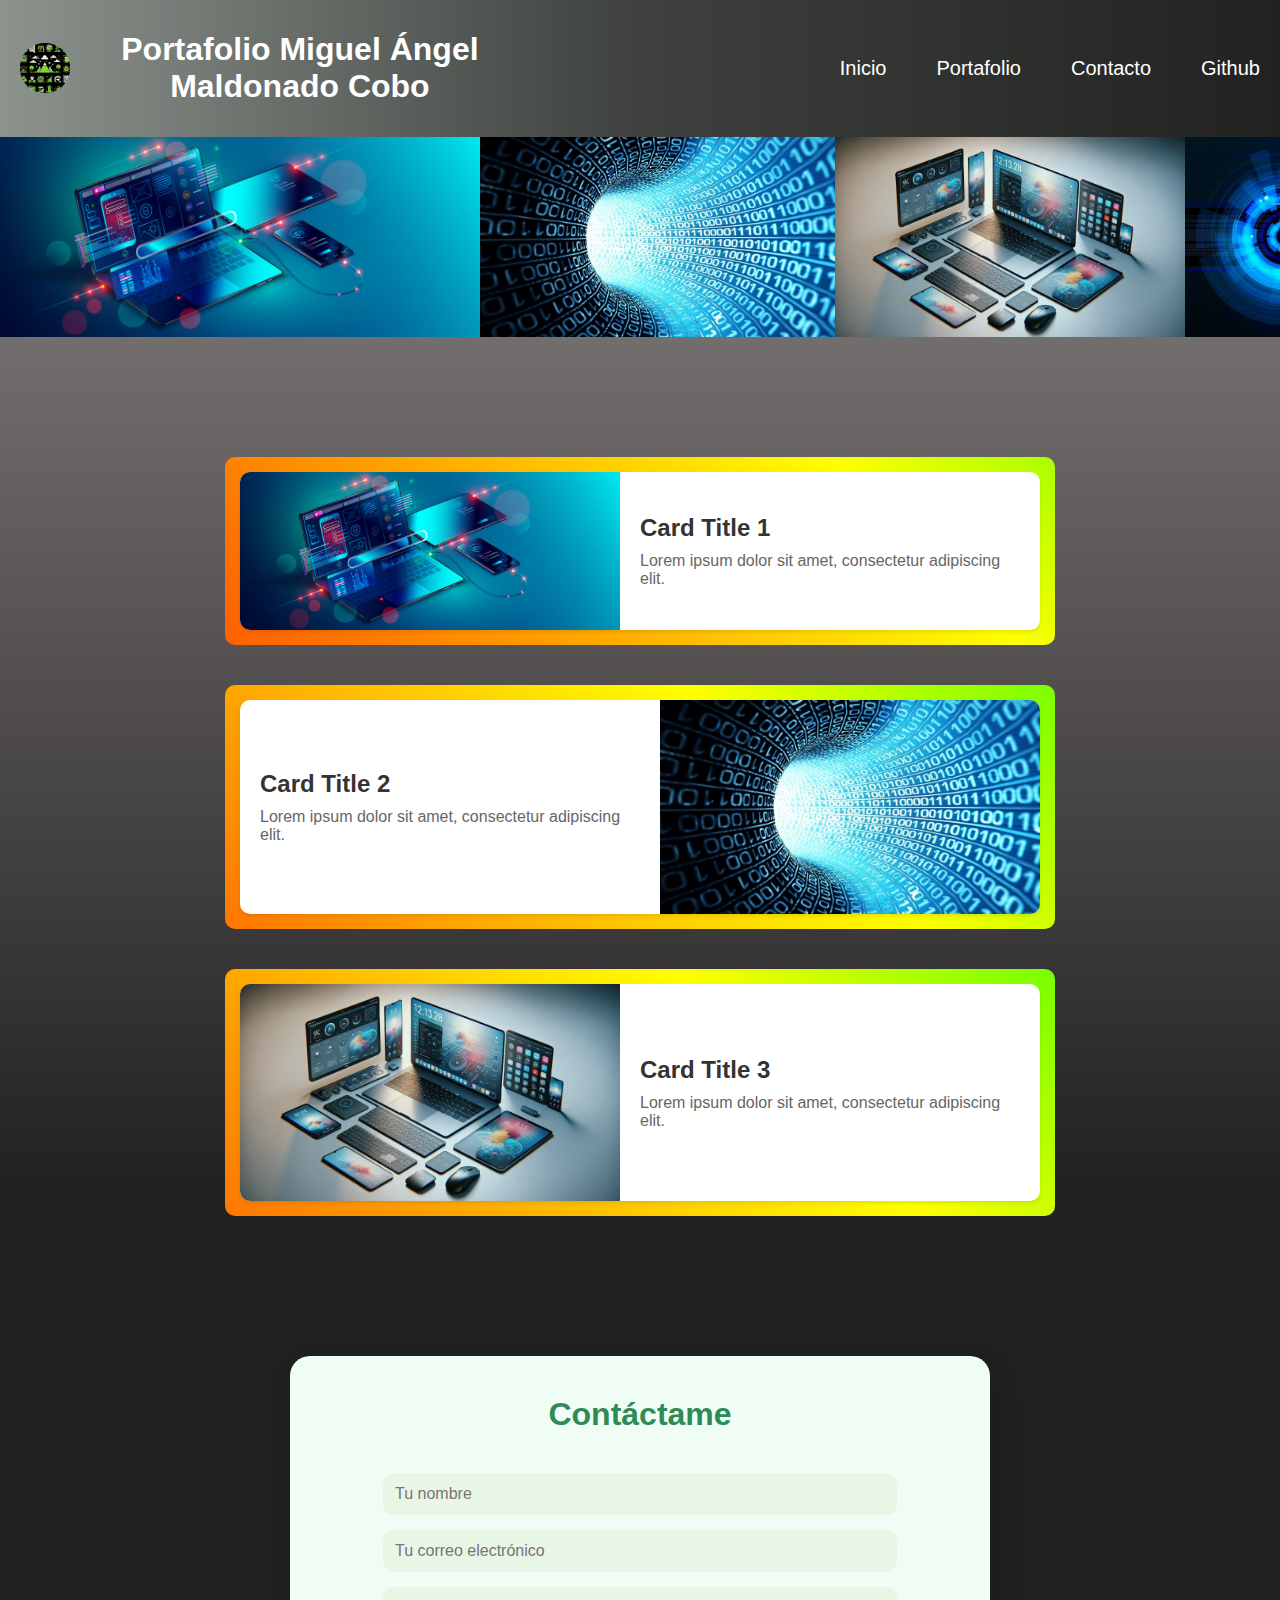
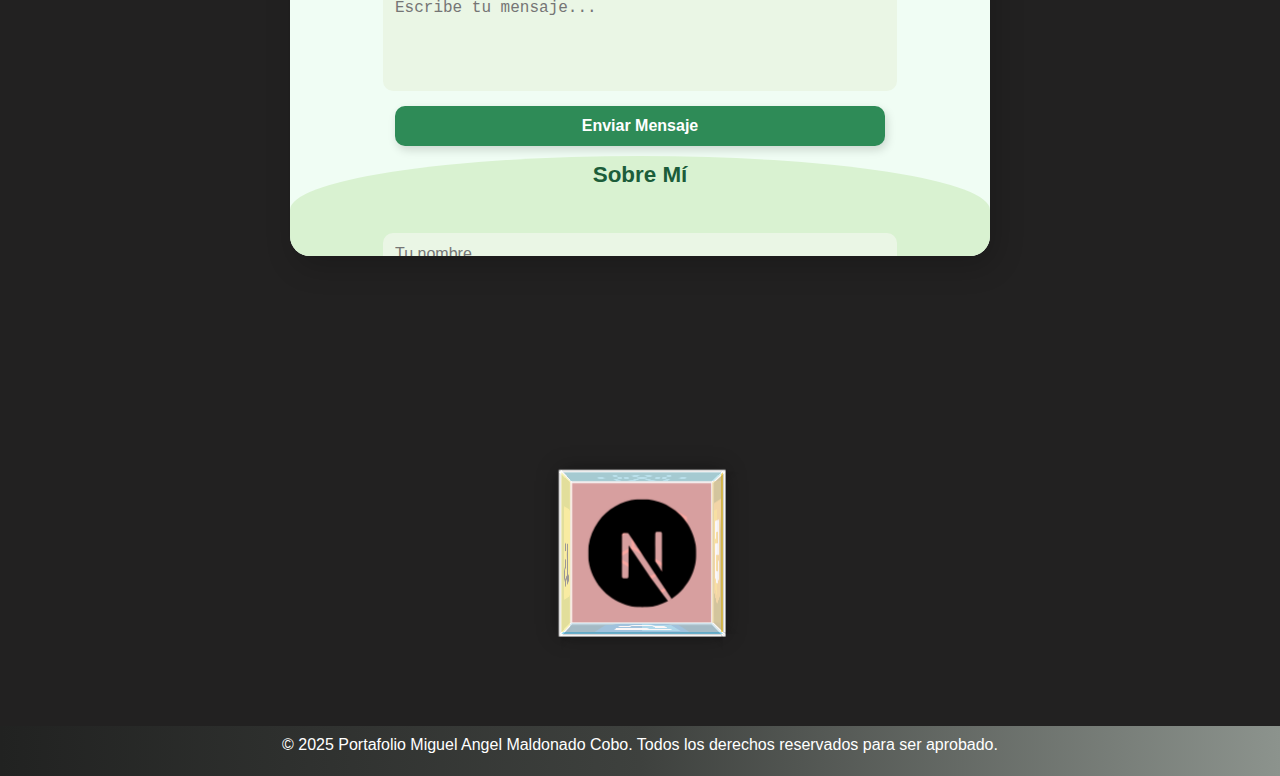
==== commit 986f26f1: "avance2" ====
--- a/index.html
+++ b/index.html
@@ -48,18 +48,22 @@
     <!-- Contenedores de la informacion -->
 
     <div class="contenedor">
-        <div class="tarjeta">
-            <div class="card-image">
-                <img src="/imagenes/img1.png" alt="Imagen 1">
-            </div>
-            <div class="card-content">
-                <h2>Card Title 1</h2>
-                <p>Lorem ipsum dolor sit amet, consectetur adipiscing elit.</p>
+        <div class="tarjeta-arcoiris">
+            <div class="tarjeta">
+                <div class="card-image">
+                    <img src="/imagenes/img1.png" alt="Imagen 1">
+                </div>
+                <div class="card-content">
+                    <h2>Card Title 1</h2>
+                    <p>Lorem ipsum dolor sit amet, consectetur adipiscing elit.</p>
+                </div>
             </div>
         </div>
     </div>
+    
 
     <div class="contenedor">
+        <div class="tarjeta-arcoiris">
         <div id="tarjeta2" class="tarjeta">
             <div class="card-image">
                 <img src="/imagenes/img2.png" alt="Imagen 1">
@@ -69,9 +73,11 @@
                 <p>Lorem ipsum dolor sit amet, consectetur adipiscing elit.</p>
             </div>
         </div>
+        </div>
     </div>
 
     <div class="contenedor">
+        <div class="tarjeta-arcoiris">
         <div class="tarjeta">
             <div class="card-image">
                 <img src="/imagenes/image.webp" alt="Imagen 1">
@@ -81,7 +87,34 @@
                 <p>Lorem ipsum dolor sit amet, consectetur adipiscing elit.</p>
             </div>
         </div>
+        </div>
     </div>
+
+    <!-- formulario -->
+
+    <div class="main">
+        <input type="checkbox" id="chk">
+        
+        <div class="contacto"> 
+            <form>
+                <label for="chk">Contáctame</label>
+                <input type="text" name="nombre" placeholder="Tu nombre" required>
+                <input type="email" name="email" placeholder="Tu correo electrónico" required>
+                <textarea name="mensaje" placeholder="Escribe tu mensaje..." required></textarea>
+                <button>Enviar Mensaje</button> 
+            </form>
+        </div>
+    
+        <div class="sobre-mi">
+            <form>
+                <label for="chk">Sobre Mí</label>
+                <input type="text" name="nombre" placeholder="Tu nombre" required>
+                <textarea name="descripcion" placeholder="Describe brevemente tu experiencia..." required></textarea>
+                <button>Guardar Información</button>
+            </form>
+        </div>
+    </div>
+    
 
     <!-- Cubo 3d -->
 
--- a/styles.css
+++ b/styles.css
@@ -59,7 +59,7 @@
 }
 
 h1:hover {
-  transition: color 5s;
+  transition: color 3s;
   color: #21c321;
 }
 
@@ -71,7 +71,7 @@
   width: 100%;
   height: 200px;
   overflow: hidden;
-  /* margin-top: 99px; */
+  margin-bottom: 100px;
 }
 
 .carousel-images img {
@@ -109,6 +109,25 @@
   justify-content: center;
   margin: 20px auto;
   max-width: 1200px;
+  border-radius: 10px;
+}
+
+.tarjeta-arcoiris {
+  position: relative;
+  padding: 5px;
+  border-radius: 10px;
+  background: linear-gradient(45deg, #ff0000, #ff7300, #ff0, #0f0, #00f, #4b0082, #8a2be2);
+  background-size: 400% 400%;
+  animation: bordeAnimado 6s infinite linear;
+
+    /* Adaptabilidad al contenedor padre */
+    width: 100%;  /* Se ajusta al ancho del contenedor padre */
+    height: auto; /* Se ajusta automáticamente en altura según el contenido */
+}
+
+.tarjeta-arcoiris:hover {
+  transform: scale(1.02);
+  box-shadow: 0 4px 8px rgba(0, 0, 0, 0.2);
 }
 
 .tarjeta {
@@ -125,23 +144,29 @@
   cursor: pointer;
   margin: 10px;
   position: relative;
-  padding: 10px;
-  border: 5px solid transparent;
-  animation: borderAnimation 6s infinite linear;
-  border-image-source: linear-gradient(45deg, #ff0000, #ff7300, #ff0, #0f0, #00f, #4b0082, #8a2be2);
-  border-image-slice: 1;
-}
-
-@keyframes borderAnimation {
+}
+
+@keyframes bordeAnimado {
   0% {
-    border-image-source: linear-gradient(45deg, #ff0000, #ff7300, #ff0, #0f0, #00f, #4b0082, #8a2be2);
+    background-position: 0% 50%;
   }
   50% {
-    border-image-source: linear-gradient(45deg, #8a2be2, #4b0082, #00f, #0f0, #ff0, #ff7300, #ff0000);
+    background-position: 100% 50%;
   }
   100% {
-    border-image-source: linear-gradient(45deg, #ff0000, #ff7300, #ff0, #0f0, #00f, #4b0082, #8a2be2);
-  }
+    background-position: 0% 50%;
+  }
+}
+
+.tarjeta::before {
+  content: "";
+  position: absolute;
+  top: 0;
+  left: 0;
+  width: 100%;
+  height: 100%;
+  background-color: rgba(11, 11, 11, 0.142);
+  z-index: -1;
 }
 
 .tarjeta:hover {
@@ -149,13 +174,23 @@
   box-shadow: 0 4px 8px rgba(0, 0, 0, 0.2);
 }
 
-
+.card-image {
+  width: 50%;
+  height: 100%;
+  display: flex;
+  align-items: center;
+  justify-content: center;
+  overflow: hidden;
+}
+
+/* .card-image {
+  width: 40%;  
+  height: 150px; 
+} */
 
 #tarjeta2 {
   flex-direction: row-reverse;
 }
-
-
 
 .tarjeta-image {
   width: 50%;
@@ -205,6 +240,113 @@
 footer p {
   margin: 0;
   padding: 10px;
+}
+
+/* formulario */
+
+/* Estilo principal */
+.main {
+  width: 700px;
+  height: 500px;
+  overflow: hidden;
+  border-radius: 20px;
+  box-shadow: 5px 10px 30px rgba(0, 0, 0, 0.2);
+  margin: 120px auto;
+  background: #f0fdf4; /* Verde claro */
+}
+
+/* Ocultar checkbox */
+#chk {
+  display: none;
+}
+
+/* Diseño de Contacto */
+.contacto {
+  position: relative;
+  width: 100%;
+  height: 100%;
+}
+
+/* Labels */
+label {
+  color: #2e8b57; /* Verde oscuro */
+  font-size: 2rem;
+  justify-content: center;
+  margin: 40px;
+  display: flex;
+  cursor: pointer;
+  transition: .5s ease-in-out;
+  font-weight: bold;
+}
+
+/* Inputs y textarea */
+input, textarea {
+  width: 70%;
+  background: #eaf6e5; /* Verde muy claro */
+  justify-content: center;
+  display: flex;
+  margin: 15px auto;
+  padding: 12px;
+  border: none;
+  outline: none;
+  border-radius: 10px;
+  font-size: 1rem;
+}
+
+textarea {
+  height: 80px;
+  resize: none;
+}
+
+/* Botones */
+button {
+  width: 70%;
+  height: 40px;
+  margin: 15px auto;
+  justify-content: center;
+  display: block;
+  color: #fff;
+  background: #2e8b57;
+  font-size: 1em;
+  font-weight: bold;
+  outline: none;
+  border: none;
+  border-radius: 10px;
+  transition: .2s ease-in;
+  cursor: pointer;
+  box-shadow: 2px 4px 10px rgba(0, 0, 0, 0.15);
+}
+
+button:hover {
+  background: #1c5d3a;
+}
+
+/* Estilo de "Sobre mí" */
+.sobre-mi {
+  height: 450px;
+  background: #d9f2d1; /* Verde pastel */
+  border-radius: 50% / 12%;
+  transform: translateY(-180px);
+  transition: .8s ease-in-out;
+}
+
+/* Estilos del label en "Sobre mí" */
+.sobre-mi label {
+  color: #1c5d3a;
+  transform: scale(.7);
+}
+
+/* Animación de cambio */
+#chk:checked ~ .sobre-mi {
+  transform: translateY(-500px);
+}
+
+#chk:checked ~ .sobre-mi label {
+  transform: scale(1);
+}
+
+#chk:checked ~ .contacto label {
+  transform: scale(.7);
 }
 
 
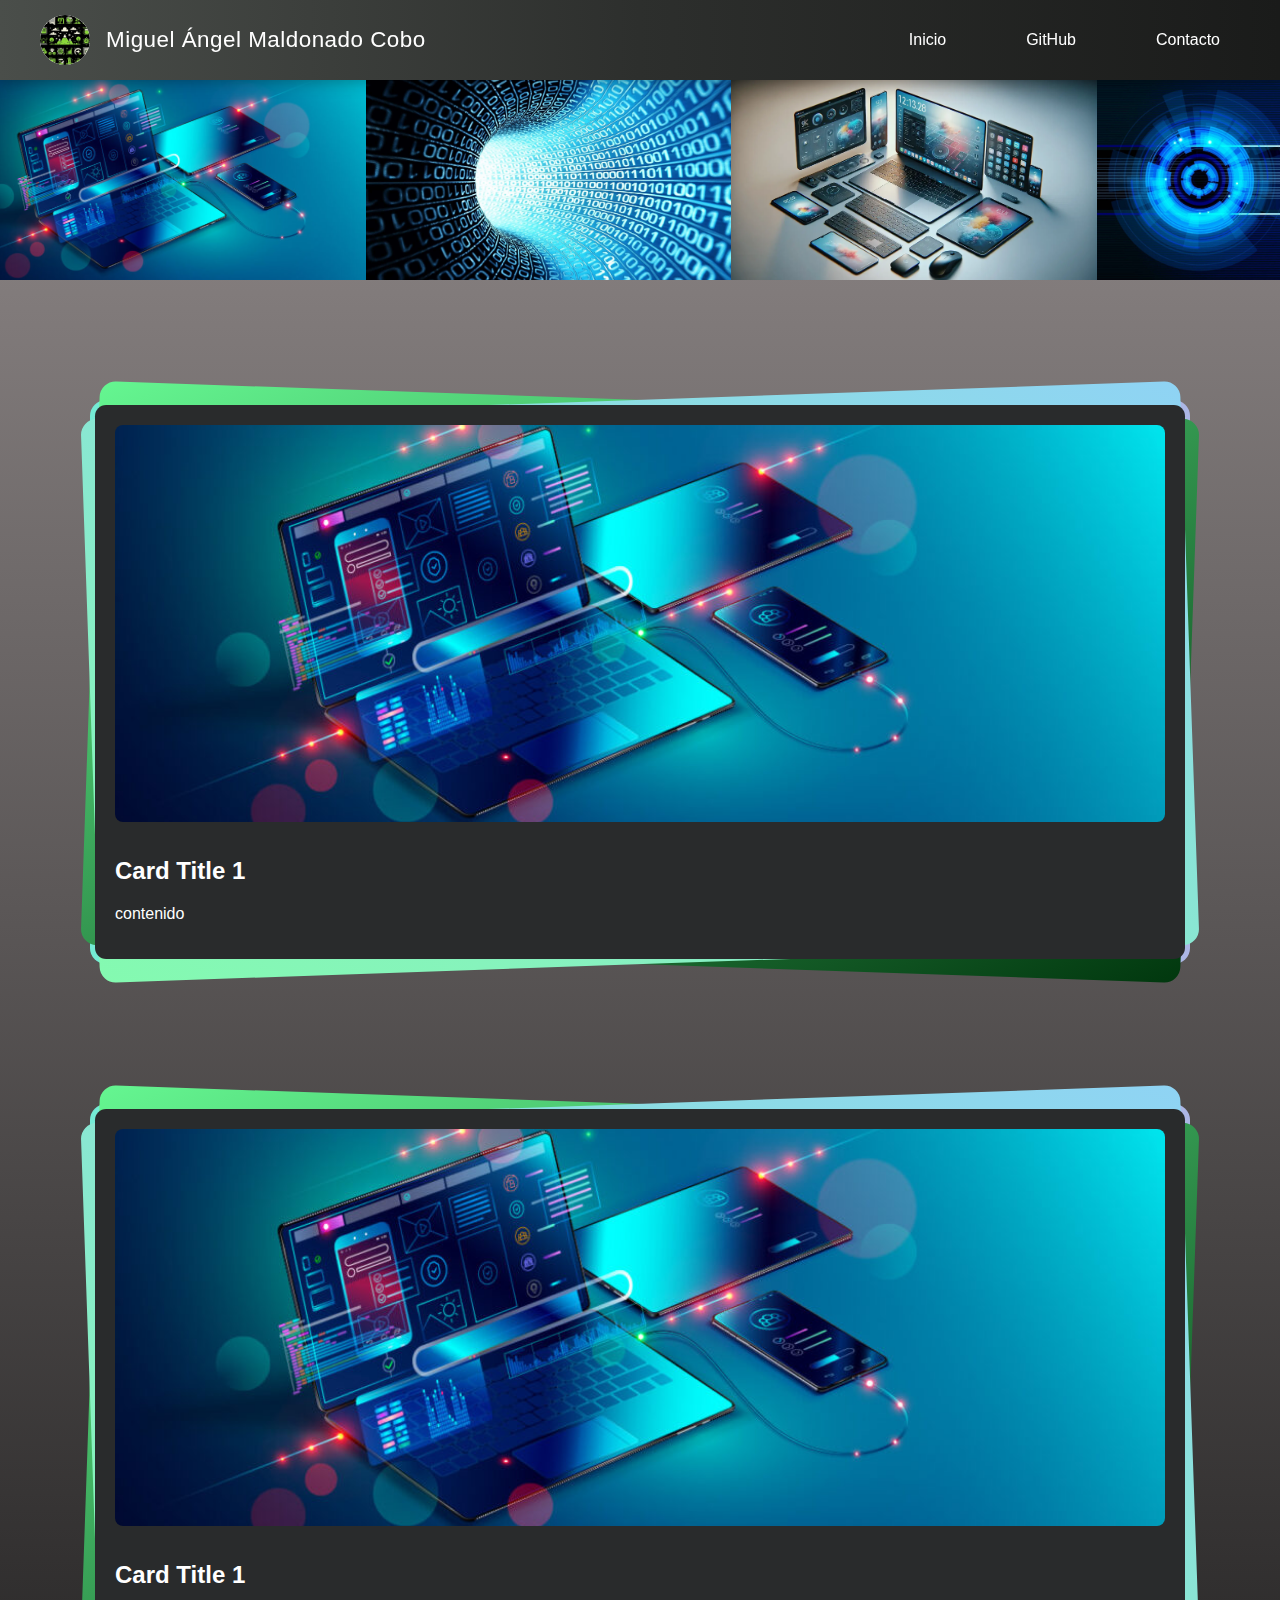
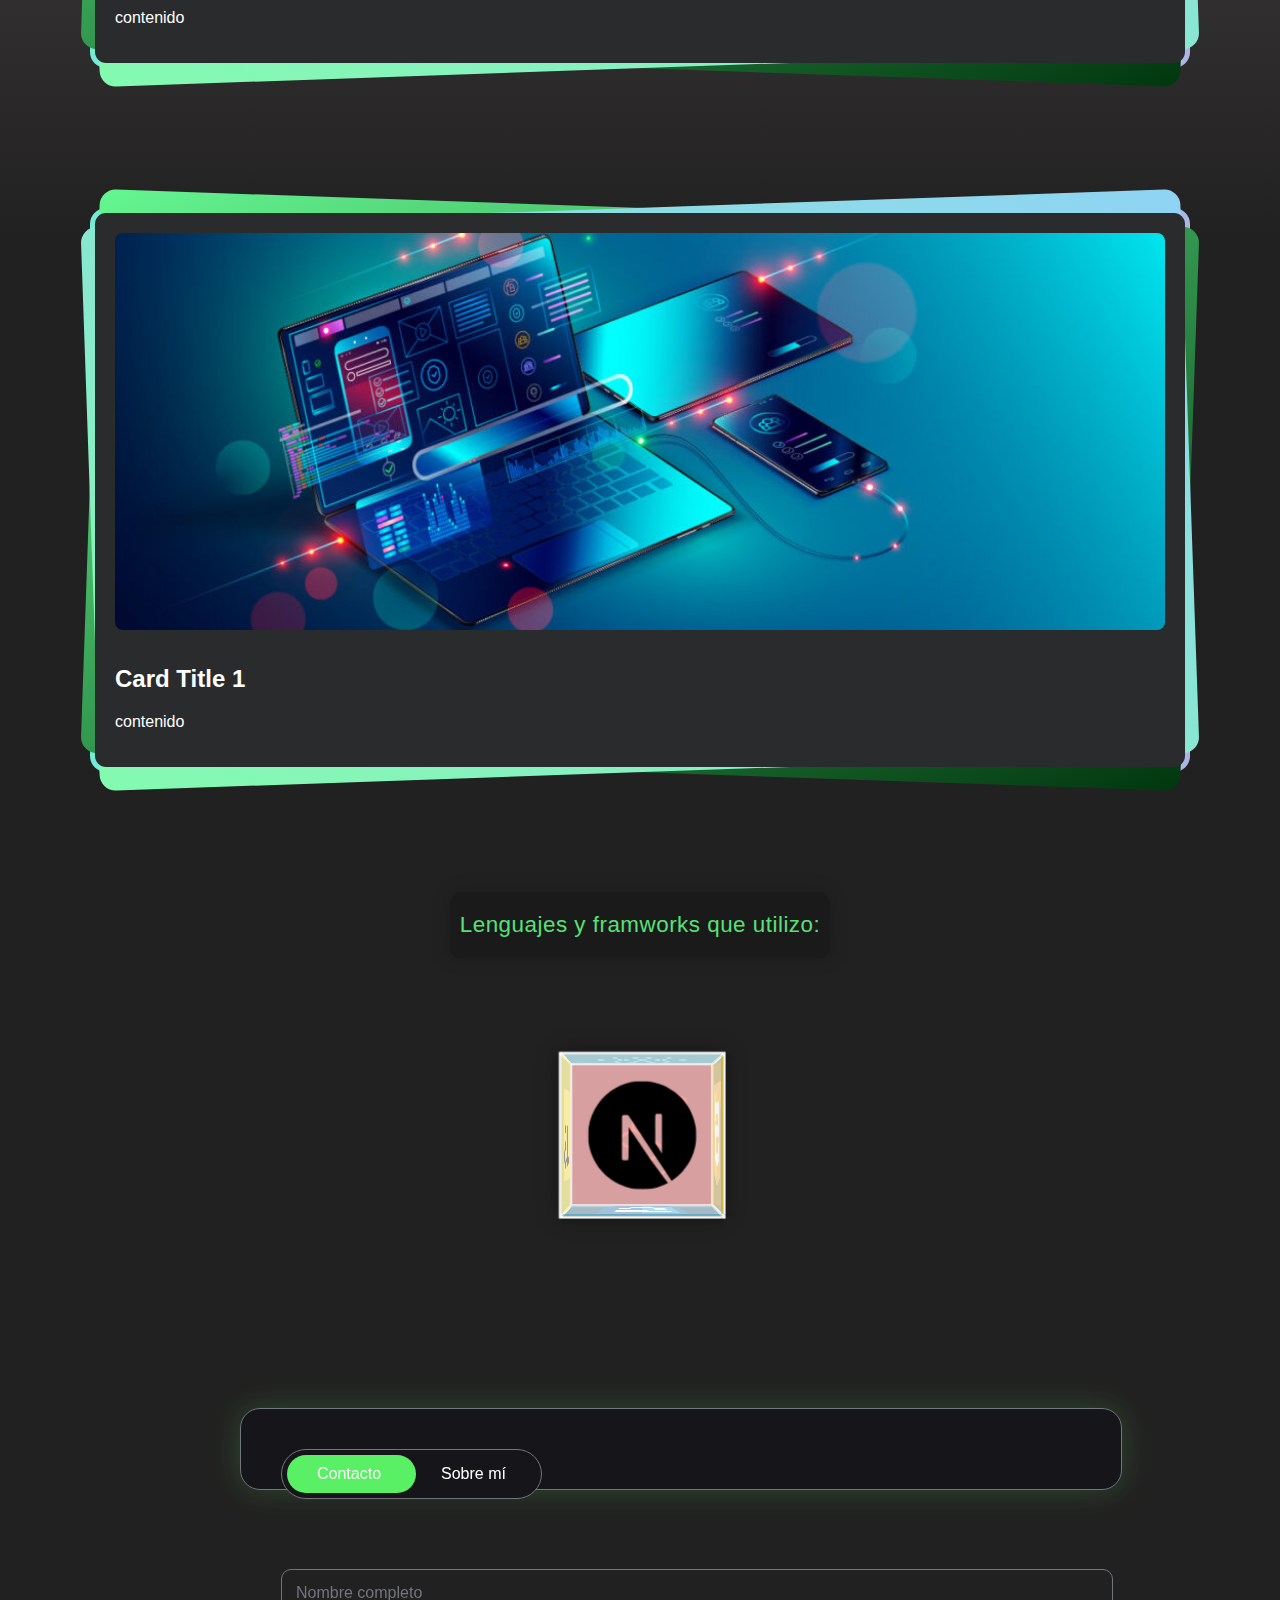
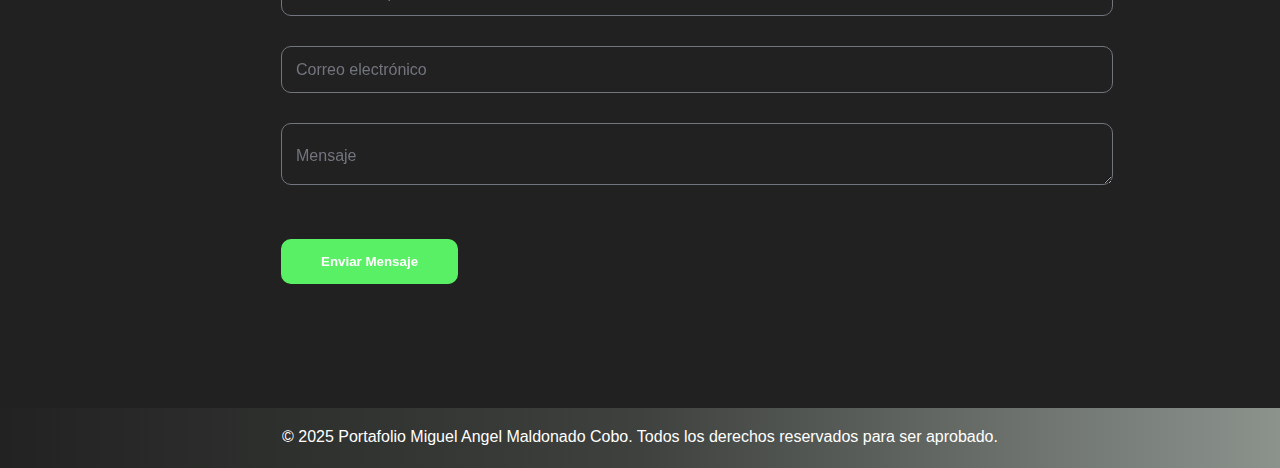
==== commit aa1f103b: "fumada maxima estoy loco" ====
--- a/index.html
+++ b/index.html
@@ -11,112 +11,88 @@
 
 <body>
 
-    <header>
+    <header class="header">
         <div class="menu-container">
-            <img class="icono" src="/imagenes/icono2.png" alt="icono">
-            <h1>Portafolio Miguel Ángel Maldonado Cobo</h1>
-            <nav class="menu-container2">
-                <ul class="menu">
-                    <li><a class="active" href="#">Inicio</a></li>
-                    <li><a class="active" href="#">Portafolio</a></li>
-                    <li><a class="active" href="#">Contacto</a></li>
-                    <li><a class="active" href="#">Github</a></li>
-
-                </ul>
-            </nav>
+            <div class="logo-wrapper">
+                <img class="icono" src="/imagenes/icono2.png" alt="Icono de perfil">
+                <h1>Miguel Ángel Maldonado Cobo</h1>
+            </div>
+            <nav class="nav-menu">
+                <button class="menu-button">Inicio</button>
+                <button class="menu-button">GitHub</button>
+                <button class="menu-button">Contacto</button>
+              </nav>
         </div>
     </header>
 
     <div class="carousel">
         <div class="carousel-images">
-            <img src="/imagenes/img1.png" alt="Imagen 1">
-            <img src="/imagenes/img2.png" alt="Imagen 2">
-            <img src="/imagenes/image.webp" alt="Imagen 3">
-            <img src="/imagenes/a.png" alt="Imagen 4">
-            <img src="/imagenes/d.png" alt="Imagen 5">
-        </div>
-
-        <div class="carousel-images">
-            <img src="/imagenes/img1.png" alt="Imagen 1">
-            <img src="/imagenes/img2.png" alt="Imagen 2">
-            <img src="/imagenes/image.webp" alt="Imagen 3">
-            <img src="/imagenes/a.png" alt="Imagen 4">
-            <img src="/imagenes/d.png" alt="Imagen 5">
-        </div>
-    </div>
-
-    <!-- Contenedores de la informacion -->
-
-    <div class="contenedor">
-        <div class="tarjeta-arcoiris">
-            <div class="tarjeta">
-                <div class="card-image">
-                    <img src="/imagenes/img1.png" alt="Imagen 1">
-                </div>
-                <div class="card-content">
-                    <h2>Card Title 1</h2>
-                    <p>Lorem ipsum dolor sit amet, consectetur adipiscing elit.</p>
-                </div>
-            </div>
-        </div>
-    </div>
-    
-
-    <div class="contenedor">
-        <div class="tarjeta-arcoiris">
-        <div id="tarjeta2" class="tarjeta">
-            <div class="card-image">
-                <img src="/imagenes/img2.png" alt="Imagen 1">
-            </div>
-            <div class="card-content">
-                <h2>Card Title 2</h2>
-                <p>Lorem ipsum dolor sit amet, consectetur adipiscing elit.</p>
-            </div>
-        </div>
-        </div>
-    </div>
-
-    <div class="contenedor">
-        <div class="tarjeta-arcoiris">
-        <div class="tarjeta">
-            <div class="card-image">
-                <img src="/imagenes/image.webp" alt="Imagen 1">
-            </div>
-            <div class="card-content">
-                <h2>Card Title 3</h2>
-                <p>Lorem ipsum dolor sit amet, consectetur adipiscing elit.</p>
-            </div>
-        </div>
-        </div>
-    </div>
-
-    <!-- formulario -->
-
-    <div class="main">
-        <input type="checkbox" id="chk">
-        
-        <div class="contacto"> 
-            <form>
-                <label for="chk">Contáctame</label>
-                <input type="text" name="nombre" placeholder="Tu nombre" required>
-                <input type="email" name="email" placeholder="Tu correo electrónico" required>
-                <textarea name="mensaje" placeholder="Escribe tu mensaje..." required></textarea>
-                <button>Enviar Mensaje</button> 
-            </form>
-        </div>
-    
-        <div class="sobre-mi">
-            <form>
-                <label for="chk">Sobre Mí</label>
-                <input type="text" name="nombre" placeholder="Tu nombre" required>
-                <textarea name="descripcion" placeholder="Describe brevemente tu experiencia..." required></textarea>
-                <button>Guardar Información</button>
-            </form>
-        </div>
-    </div>
-    
+            <img src="/imagenes/img1.png" alt="Descripción imagen 1">
+            <img src="/imagenes/img2.png" alt="Descripción imagen 2">
+            <img src="/imagenes/image.webp" alt="Descripción imagen 3">
+            <img src="/imagenes/a.png" alt="Descripción imagen 4">
+            <img src="/imagenes/d.png" alt="Descripción imagen 5">
+            
+            <img src="/imagenes/img1.png" alt="Descripción imagen 1">
+            <img src="/imagenes/img2.png" alt="Descripción imagen 2">
+            <img src="/imagenes/image.webp" alt="Descripción imagen 3">
+            <img src="/imagenes/a.png" alt="Descripción imagen 4">
+            <img src="/imagenes/d.png" alt="Descripción imagen 5">
+        </div>
+    </div>
+
+<!-- --------------------------------------------- -->
+
+<div class="contenedor">
+    <div class="tarjeta-arcoiris">
+      <div class="tarjeta">
+        <div class="card-image">
+          <img src="/imagenes/img1.png" alt="Imagen 1">
+        </div>
+        <div class="card-content">
+          <h2>Card Title 1</h2>
+          <p>contenido</p>
+        </div>
+      </div>
+    </div>
+  </div>
+
+  <div class="contenedor">
+    <div class="tarjeta-arcoiris">
+      <div class="tarjeta">
+        <div class="card-image">
+          <img src="/imagenes/img1.png" alt="Imagen 1">
+        </div>
+        <div class="card-content">
+          <h2>Card Title 1</h2>
+          <p>contenido</p>
+        </div>
+      </div>
+    </div>
+  </div>
+
+  <div class="contenedor">
+    <div class="tarjeta-arcoiris">
+      <div class="tarjeta">
+        <div class="card-image">
+          <img src="/imagenes/img1.png" alt="Imagen 1">
+        </div>
+        <div class="card-content">
+          <h2>Card Title 1</h2>
+          <p>contenido</p>
+        </div>
+      </div>
+    </div>
+  </div>
+  
+<!-- --------------------------------------------- -->
+
 
     <!-- Cubo 3d -->
+
+    <div class="lenguajes">
+        <h1>Lenguajes y framworks que utilizo:</h1>
+    </div>
 
     <div class="cube-container">
         <div class="cube">
@@ -171,6 +147,75 @@
         </div>
     </div>
 
+ <!-- formulario -->
+
+ <div class="main-container">
+    <input type="checkbox" id="toggle-form" aria-hidden="true">
+    
+    <div class="form-wrapper">
+        <!-- Formulario de Contacto -->
+        <div class="form-card contact-form">
+            <form class="neon-form">
+                <label for="toggle-form" class="form-switch">
+                    <span class="switch-label active">Contacto</span>
+                    <span class="switch-label">Sobre mí</span>
+                    <div class="switch-track"></div>
+                </label>
+                
+                <div class="input-group">
+                    <input type="text" required>
+                    <label>Nombre completo</label>
+                    <span class="highlight"></span>
+                </div>
+                
+                <div class="input-group">
+                    <input type="email" required>
+                    <label>Correo electrónico</label>
+                    <span class="highlight"></span>
+                </div>
+                
+                <div class="input-group">
+                    <textarea required></textarea>
+                    <label>Mensaje</label>
+                    <span class="highlight"></span>
+                </div>
+                
+                <button class="glow-button">
+                    <span>Enviar Mensaje</span>
+                    <div class="hover-effect"></div>
+                </button>
+            </form>
+        </div>
+
+        <!-- Sección Sobre Mí -->
+        <div class="form-card about-section">
+            <div class="content-wrapper">
+                <label for="toggle-form" class="form-switch">
+                    <span class="switch-label">Contacto</span>
+                    <span class="switch-label active">Sobre mí</span>
+                    <div class="switch-track"></div>
+                </label>
+                
+                <div class="bio-content">
+                    <h2>Desarrollador Fullstack</h2>
+                    <div class="skills-grid">
+                        <div class="skill-card">JavaScript</div>
+                        <div class="skill-card">React</div>
+                        <div class="skill-card">Node.js</div>
+                        <div class="skill-card">SQL</div>
+                    </div>
+                </div>
+                
+                <button class="glow-button">
+                    <span>Descargar CV</span>
+                    <div class="hover-effect"></div>
+                </button>
+            </div>
+        </div>
+    </div>
+</div>
+
+
     <footer>
         <p>&copy; 2025 Portafolio Miguel Angel Maldonado Cobo. Todos los derechos reservados para ser aprobado.</p>
     </footer>
--- a/styles.css
+++ b/styles.css
@@ -1,95 +1,124 @@
-
-
 body {
   font-family: Arial, sans-serif;
-  background-image: linear-gradient(to bottom, #938c8c, #222121 , #222121);
+  background-image: linear-gradient(to bottom, #938c8c, #222121, #222121);
   margin: 0;
   padding: 0;
   display: flex;
   flex-direction: column;
   align-items: center;
   min-height: 100vh;
- 
+
+}
+.header {
+  background: linear-gradient(to right, #4a4e4a, #2d2f2d, #1a1b1a);
+  top: 0;
+  width: 100%;
+  height: 80px;
+  z-index: 1000;
+  box-shadow: 0 2px 15px rgba(0, 0, 0, 0.3);
+}
+
+.menu-container {
+  display: flex;
+  justify-content: space-between;
+  align-items: center;
+  max-width: 1200px;
+  height: 100%;
+  margin: 0 auto;
+  padding: 0 2rem;
+}
+
+.logo-wrapper {
+  display: flex;
+  align-items: center;
+  gap: 1rem;
+}
+
+.icono {
+  width: 50px;
+  height: 50px;
+  border-radius: 50%;
+  background: #fff;
 }
 
 h1 {
-  text-align: center;
   color: #fff;
-  margin-left: 20px;
+  font-size: 1.4rem;
+  margin: 0;
+  font-weight: 400;
+  letter-spacing: 0.5px;
+}
+
+
+.nav-menu {
+  display: flex;
+  gap: 2.5rem;
+  margin: 0;
+  padding: 0;
+  list-style: none; 
+}
+
+.menu-button {
+  position: relative;
+  padding: 10px 20px;
+  display: block; 
+  background: none;
+  border: none;
+  color: #fff;
+  font-size: 1rem;
   cursor: pointer;
-}
-
-.icono {
-  height: 50px;
-  margin-right: 10px;
-}
-
-header {
-  /* position: fixed; */
-  /* top: 0; */
-  background-image: linear-gradient(to right, #8c938d, #3e413e , #212221);
-  z-index: 1000;
-  padding: 10px 0;
-  width: 100%;
-}
-
-.menu-container {
-  display: flex;
-  align-items: center;
-  justify-content: flex-start;
-  padding: 0 20px;
-}
-
-.menu-container2 ul {
-  display: flex;
-  gap: 50px;
-  list-style: none;
-  margin-left: 300px;
-}
-
-.menu-container2 a {
-  text-decoration: none;
-  color: #fff;
-  font-size: 20px;
-  transition: color 1s;
-}
-
-.menu-container2 a:hover {
+  transition: all 0.3s ease;
+}
+
+.menu-button::after {
+  content: '';
+  position: absolute;
+  bottom: 0;
+  left: 0;
+  width: 100%;
+  height: 2px;
+  background: #21c321;
+  transform: scaleX(0);
+  transform-origin: right;
+  transition: transform 0.3s ease;
+}
+
+.menu-button:hover {
   color: #21c321;
-}
-
-h1:hover {
-  transition: color 3s;
-  color: #21c321;
-}
-
-
+  transform: translateY(-2px);
+}
+
+.menu-button:hover::after {
+  transform: scaleX(1);
+  transform-origin: left;
+}
+
+/* carrusel */
 
 .carousel {
-  display: flex;
   position: relative;
   width: 100%;
   height: 200px;
   overflow: hidden;
-  margin-bottom: 100px;
-}
-
-.carousel-images img {
-  /* width: 100%; */
-  /* height: 100%; */
-  object-fit: cover;
 }
 
 .carousel-images {
   display: flex;
-  /* will-change: transform; */
-  animation: slide 25s linear infinite;
-  height: 100%;
-  width: 100%;
+  height: 100%;
+  width: 200%;
+  animation: slide 40s linear infinite;
+  will-change: transform;
 }
 
 .carousel:hover .carousel-images {
   animation-play-state: paused;
+}
+
+.carousel-images img {
+  width: calc(100% / 7);
+  height: 100%;
+  object-fit: cover;
+  flex-shrink: 0;
 }
 
 @keyframes slide {
@@ -98,7 +127,8 @@
   }
 
   100% {
-    transform: translateX(-100%);
+    transform: translateX(-50%);
+    /* Mover solo el 50% del ancho total */
   }
 }
 
@@ -107,98 +137,65 @@
 .contenedor {
   display: flex;
   justify-content: center;
-  margin: 20px auto;
-  max-width: 1200px;
-  border-radius: 10px;
+  padding: 20px;
+  margin-top: 100px;
+
 }
 
 .tarjeta-arcoiris {
-  position: relative;
+  --background: linear-gradient(to right, #74ebd5 0%, #acb6e5 100%);
+  width: 1090px;
+  height: 554px;
   padding: 5px;
-  border-radius: 10px;
-  background: linear-gradient(45deg, #ff0000, #ff7300, #ff0, #0f0, #00f, #4b0082, #8a2be2);
-  background-size: 400% 400%;
-  animation: bordeAnimado 6s infinite linear;
-
-    /* Adaptabilidad al contenedor padre */
-    width: 100%;  /* Se ajusta al ancho del contenedor padre */
-    height: auto; /* Se ajusta automáticamente en altura según el contenido */
-}
-
-.tarjeta-arcoiris:hover {
-  transform: scale(1.02);
-  box-shadow: 0 4px 8px rgba(0, 0, 0, 0.2);
-}
-
-.tarjeta {
-  display: flex;
-  flex-direction: row;
-  align-items: center;
-  width: 100%;
-  max-width: 800px;
-  background-color: #fff;
-  border-radius: 10px;
-  box-shadow: 0 2px 4px rgba(0, 0, 0, 0.1);
-  transition: transform 0.3s ease;
-  overflow: hidden;
-  cursor: pointer;
-  margin: 10px;
-  position: relative;
-}
-
-@keyframes bordeAnimado {
-  0% {
-    background-position: 0% 50%;
-  }
-  50% {
-    background-position: 100% 50%;
-  }
-  100% {
-    background-position: 0% 50%;
-  }
-}
-
-.tarjeta::before {
+  border-radius: 1rem;
+  overflow: visible;
+  background: #74ebd5;
+  background: var(--background);
+  position: relative;
+  z-index: 1;
+}
+
+.tarjeta-arcoiris::before,
+.tarjeta-arcoiris::after {
   content: "";
   position: absolute;
   top: 0;
   left: 0;
   width: 100%;
   height: 100%;
-  background-color: rgba(11, 11, 11, 0.142);
+  border-radius: 1rem;
   z-index: -1;
 }
 
-.tarjeta:hover {
-  transform: scale(1.02);
-  box-shadow: 0 4px 8px rgba(0, 0, 0, 0.2);
+.tarjeta-arcoiris::before {
+  background: linear-gradient(to bottom right, #65f691 0%, #01370e 100%);
+  transform: rotate(2deg);
+}
+
+.tarjeta-arcoiris::after {
+  background: linear-gradient(to top right, #84fab0 0%, #8fd3f4 100%);
+  transform: rotate(-2deg);
+}
+
+.tarjeta {
+  --color: #292b2c;
+  background: var(--color);
+  color: white;
+  height: 100%;
+  overflow: visible;
+  border-radius: 0.7rem;
+  position: relative;
+  z-index: 2;
+  padding: 20px;
+  box-sizing: border-box;
+  display: flex;
+  flex-direction: column;
 }
 
 .card-image {
-  width: 50%;
-  height: 100%;
-  display: flex;
-  align-items: center;
-  justify-content: center;
+  flex: 1;
   overflow: hidden;
-}
-
-/* .card-image {
-  width: 40%;  
-  height: 150px; 
-} */
-
-#tarjeta2 {
-  flex-direction: row-reverse;
-}
-
-.tarjeta-image {
-  width: 50%;
-  height: 100%;
-  display: flex;
-  align-items: center;
-  justify-content: center;
-  overflow: hidden;
+  border-radius: 0.5rem;
 }
 
 .card-image img {
@@ -208,33 +205,33 @@
 }
 
 .card-content {
-  width: 50%;
-  padding: 20px;
-  text-align: left;
-}
-
-.card-content h2 {
-  margin: 0 0 10px;
-  font-size: 1.5rem;
-  color: #333;
-}
-
-.card-content p {
-  margin: 0;
-  color: #666;
-  font-size: 1rem;
-}
-
+  margin-top: 15px;
+}
+
+.tarjeta-arcoiris:hover::before,
+.tarjeta-arcoiris:hover::after {
+  opacity: 0;
+  transition: opacity 0.5s;
+}
+
+.tarjeta-arcoiris:hover .tarjeta {
+  color: #74ebd5;
+  transition: color 1s;
+}
+
+/* --------------------------------------------------------------------------- */
 
 /*footer*/
 
 
 footer {
-  background-image: linear-gradient(to right, #212221, #3e413e , #8c938d);
+  background-image: linear-gradient(to right, #212221, #3e413e, #8c938d);
   color: #fff;
   text-align: center;
   width: 100%;
   height: 50px;
+  padding-top: 10px;
+
 }
 
 footer p {
@@ -244,113 +241,254 @@
 
 /* formulario */
 
-/* Estilo principal */
-.main {
-  width: 700px;
-  height: 500px;
-  overflow: hidden;
+:root {
+  --primary: #5af066;  /* Verde neón vibrante */
+  --secondary: #2eb62c; /* Verde más suave */
+  --background: #16161a;
+  --text: #fffffe;
+  --highlight: #72757e;
+}
+
+.main-container {
+  position: relative;
+  width: 100%;
+  max-width: 800px;
+  min-height: 500px;
+  margin: 100px auto;
+  perspective: 2000px;
+}
+
+.form-wrapper {
+  position: relative;
+  width: 100%;
+  height: 100%;
+  transition: transform 1s;
+  transform-style: preserve-3d;
+}
+
+#toggle-form:checked ~ .form-wrapper {
+  transform: rotateY(180deg);
+}
+
+.form-card {
+  position: absolute;
+  width: 100%;
+  height: 100%;
+  backface-visibility: hidden;
+  background: rgba(22, 22, 26, 0.95);
   border-radius: 20px;
-  box-shadow: 5px 10px 30px rgba(0, 0, 0, 0.2);
-  margin: 120px auto;
-  background: #f0fdf4; /* Verde claro */
-}
-
-/* Ocultar checkbox */
-#chk {
-  display: none;
-}
-
-/* Diseño de Contacto */
-.contacto {
-  position: relative;
-  width: 100%;
-  height: 100%;
-}
-
-/* Labels */
-label {
-  color: #2e8b57; /* Verde oscuro */
-  font-size: 2rem;
-  justify-content: center;
-  margin: 40px;
-  display: flex;
+  padding: 40px;
+  backdrop-filter: blur(10px);
+  box-shadow: 0 0 30px rgba(90, 240, 105, 0.2);
+  border: 1px solid var(--highlight);
+}
+
+.about-section {
+  transform: rotateY(180deg);
+}
+
+.form-switch {
+  display: inline-flex;
+  position: relative;
+  background: var(--background);
+  border-radius: 50px;
+  padding: 5px;
+  margin: 0 auto 40px;
   cursor: pointer;
-  transition: .5s ease-in-out;
-  font-weight: bold;
-}
-
-/* Inputs y textarea */
-input, textarea {
-  width: 70%;
-  background: #eaf6e5; /* Verde muy claro */
-  justify-content: center;
-  display: flex;
-  margin: 15px auto;
-  padding: 12px;
-  border: none;
-  outline: none;
+  border: 1px solid var(--highlight);
+}
+
+.switch-track {
+  position: absolute;
+  width: 50%;
+  height: calc(100% - 10px);
+  background: var(--primary);
+  border-radius: 50px;
+  transition: all 0.4s cubic-bezier(0.4, 0, 0.2, 1);
+}
+
+.switch-label {
+  position: relative;
+  padding: 10px 30px;
+  color: var(--text);
+  z-index: 1;
+  transition: color 0.3s;
+}
+
+#toggle-form:checked ~ .form-wrapper .switch-track {
+  transform: translateX(100%);
+}
+
+.input-group {
+  position: relative;
+  margin: 30px 0;
+}
+
+.input-group input,
+.input-group textarea {
+  width: 100%;
+  padding: 15px;
+  background: transparent;
+  border: 1px solid var(--highlight);
   border-radius: 10px;
-  font-size: 1rem;
-}
-
-textarea {
-  height: 80px;
-  resize: none;
-}
-
-/* Botones */
-button {
-  width: 70%;
-  height: 40px;
-  margin: 15px auto;
-  justify-content: center;
-  display: block;
-  color: #fff;
-  background: #2e8b57;
-  font-size: 1em;
-  font-weight: bold;
-  outline: none;
+  color: var(--text);
+  transition: all 0.3s;
+}
+
+.input-group label {
+  position: absolute;
+  left: 15px;
+  top: 50%;
+  transform: translateY(-50%);
+  color: var(--highlight);
+  pointer-events: none;
+  transition: all 0.3s;
+}
+
+.input-group input:focus,
+.input-group textarea:focus,
+.input-group input:valid,
+.input-group textarea:valid {
+  border-color: var(--primary);
+}
+
+.input-group input:focus ~ label,
+.input-group textarea:focus ~ label,
+.input-group input:valid ~ label,
+.input-group textarea:valid ~ label {
+  top: -10px;
+  left: 5px;
+  font-size: 0.8em;
+  color: var(--primary);
+}
+
+.highlight {
+  position: absolute;
+  height: 2px;
+  width: 0;
+  bottom: 0;
+  background: var(--primary);
+  transition: all 0.3s;
+}
+
+.glow-button {
+  position: relative;
+  padding: 15px 40px;
+  background: var(--primary);
   border: none;
   border-radius: 10px;
-  transition: .2s ease-in;
-  cursor: pointer;
-  box-shadow: 2px 4px 10px rgba(0, 0, 0, 0.15);
-}
-
-button:hover {
-  background: #1c5d3a;
-}
-
-/* Estilo de "Sobre mí" */
-.sobre-mi {
-  height: 450px;
-  background: #d9f2d1; /* Verde pastel */
-  border-radius: 50% / 12%;
-  transform: translateY(-180px);
-  transition: .8s ease-in-out;
-}
-
-/* Estilos del label en "Sobre mí" */
-.sobre-mi label {
-  color: #1c5d3a;
-  transform: scale(.7);
-}
-
-/* Animación de cambio */
-#chk:checked ~ .sobre-mi {
-  transform: translateY(-500px);
-}
-
-#chk:checked ~ .sobre-mi label {
-  transform: scale(1);
-}
-
-#chk:checked ~ .contacto label {
-  transform: scale(.7);
-}
-
+  color: var(--text);
+  font-weight: bold;
+  overflow: hidden;
+  transition: all 0.3s;
+  margin-top: 20px;
+}
+
+.glow-button .hover-effect {
+  position: absolute;
+  width: 100%;
+  height: 100%;
+  background: radial-gradient(circle at center, 
+      rgba(255,255,255,0.3) 0%, 
+      transparent 70%);
+  opacity: 0;
+  transition: opacity 0.3s;
+}
+
+.glow-button:hover {
+  transform: translateY(-3px);
+  box-shadow: 0 5px 15px rgba(90, 240, 115, 0.4);
+}
+
+.glow-button:hover .hover-effect {
+  opacity: 1;
+}
+
+.bio-content {
+  color: var(--text);
+}
+
+.skills-grid {
+  display: grid;
+  grid-template-columns: repeat(2, 1fr);
+  gap: 15px;
+  margin: 30px 0;
+}
+
+.skill-card {
+  padding: 12px;
+  background: rgba(120, 240, 90, 0.1);
+  border: 1px solid var(--primary);
+  border-radius: 8px;
+  text-align: center;
+  transition: all 0.3s;
+}
+
+.skill-card:hover {
+  transform: translateY(-3px);
+  background: rgba(90, 240, 100, 0.2);
+}
+
+@keyframes float {
+  0%, 100% { transform: translateY(0); }
+  50% { transform: translateY(-10px); }
+}
+
+@media (max-width: 768px) {
+  .main-container {
+      margin: 50px auto;
+      width: 90%;
+  }
+  
+  .form-card {
+      padding: 25px;
+  }
+  
+  .skills-grid {
+      grid-template-columns: 1fr;
+  }
+}
+#toggle-form {
+  opacity: 0;
+  position: absolute;
+  pointer-events: none;
+}
 
 /*3d*/
+
+.lenguajes {
+  display: flex;
+  flex-direction: column;
+  align-items: center;
+  justify-content: center;
+  text-align: center;
+  background-color: #00000030;
+  padding: 20px 10px;
+  margin-top: 100px;
+  box-shadow: 0 0 20px rgba(0, 0, 0, 0.2);
+  border-radius: 10px;
+  animation: animacion 2s ease-in-out infinite alternate;
+}
+
+.lenguajes h1 {
+  color: #57e077;
+}
+
+.lenguajes:hover  {
+  animation-play-state: paused;
+}
+
+@keyframes animacion {
+  0% {
+    transform: scale(1);
+  }
+  50% {
+    transform: scale(1.05);
+  }
+  100% {
+    transform: scale(1);
+  }
+}
 
 .cube-container {
   perspective: 1000px;
@@ -366,11 +504,10 @@
   animation: rotate 10s infinite linear;
 }
 
-.caras{
+.caras {
   position: absolute;
   width: 150px;
   height: 150px;
-  /* background: rgba(6, 170, 36, 0.9); */
   border: 2px solid #fff;
   display: flex;
   justify-content: center;
@@ -390,35 +527,40 @@
   transform: rotateY(0deg) translateZ(75px);
   background-color: #f8f2f29f;
 }
+
 #cara2 {
   transform: rotateY(180deg) translateZ(75px);
   background-color: #eb11119f;
 }
+
 #cara3 {
   transform: rotateY(-90deg) translateZ(75px);
   background-color: #efef06c2;
 }
+
 #cara4 {
   transform: rotateY(90deg) translateZ(75px);
-  
+
   background-image: url('/imagenes/js.png');
   background-size: cover;
   background-color: #efc00690;
 }
+
 #cara5 {
   transform: rotateX(90deg) translateZ(75px);
   background-color: #18c7e69f;
 }
+
 #cara6 {
   transform: rotateX(-90deg) translateZ(75px);
   background-color: #13b1ef70;
 }
 
-/* Animación */
 @keyframes rotate {
   from {
     transform: rotateX(0deg) rotateY(0deg);
   }
+
   to {
     transform: rotateX(360deg) rotateY(360deg);
   }
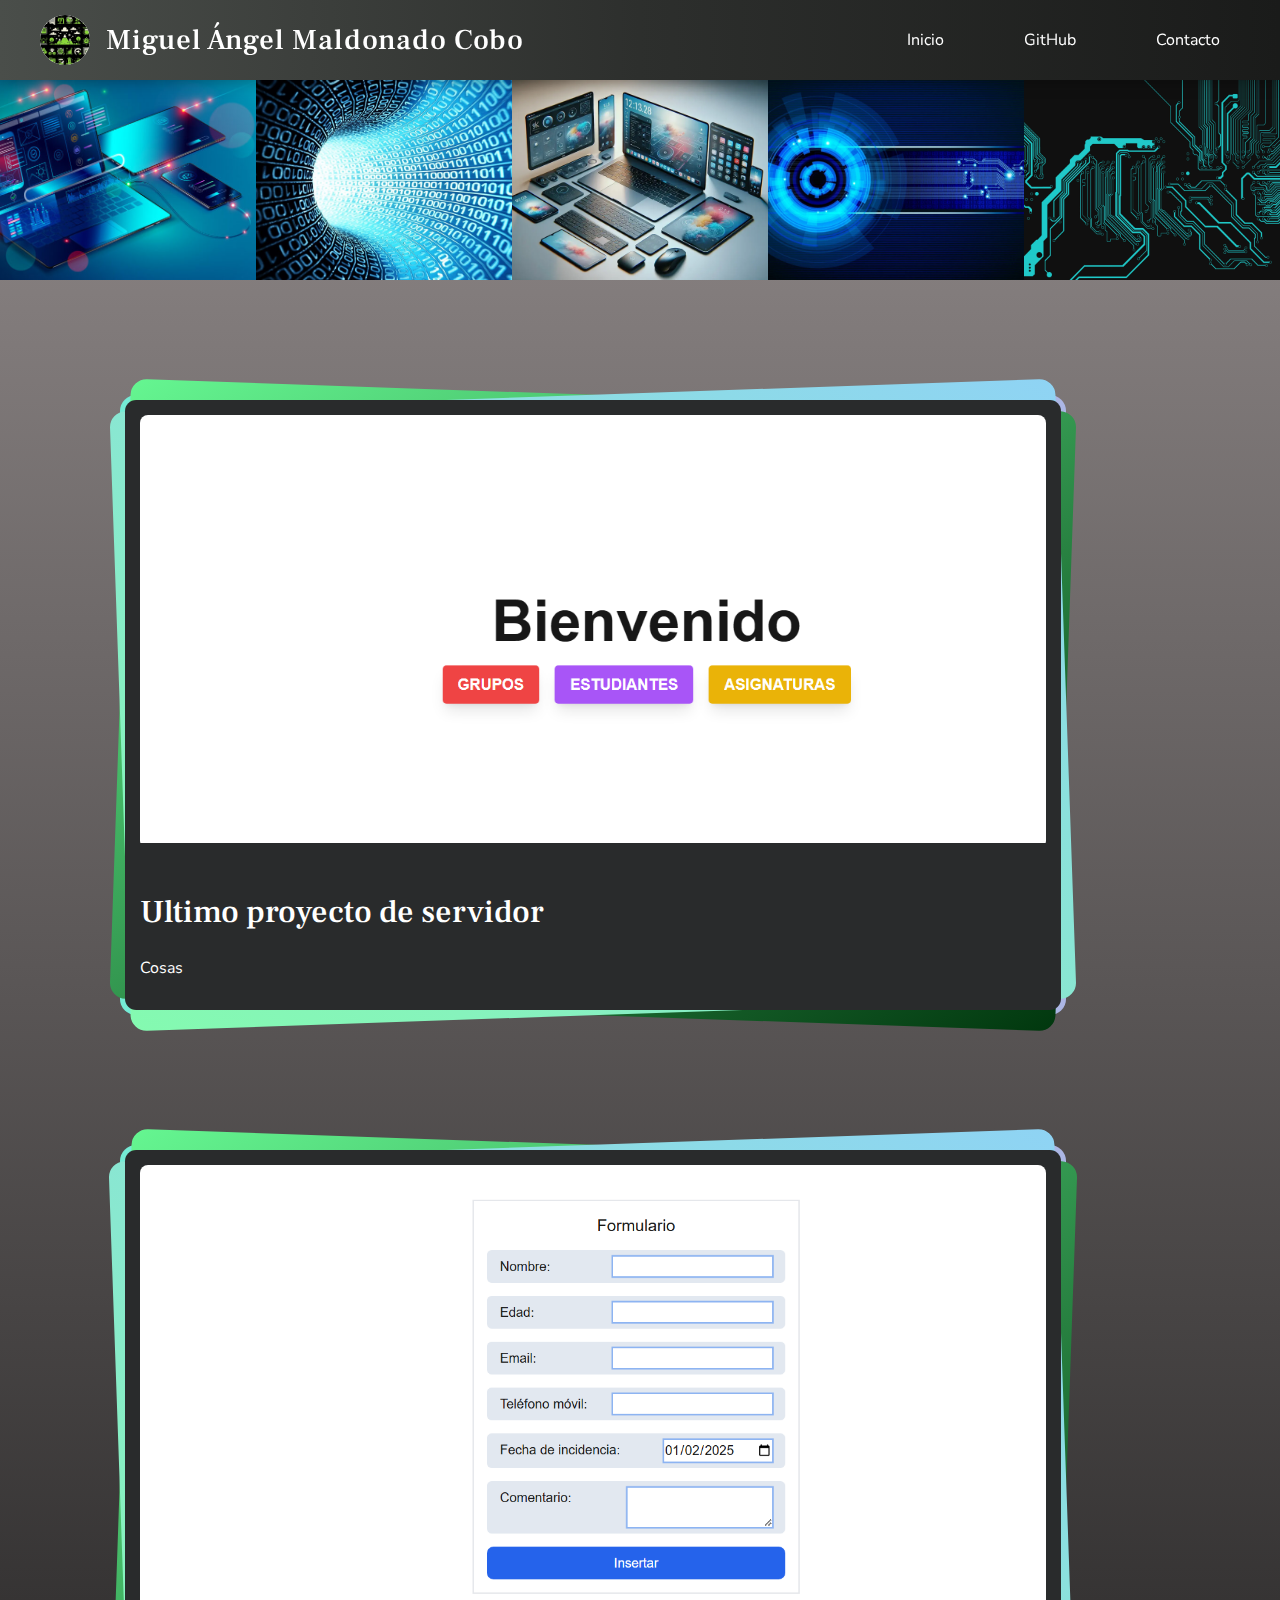
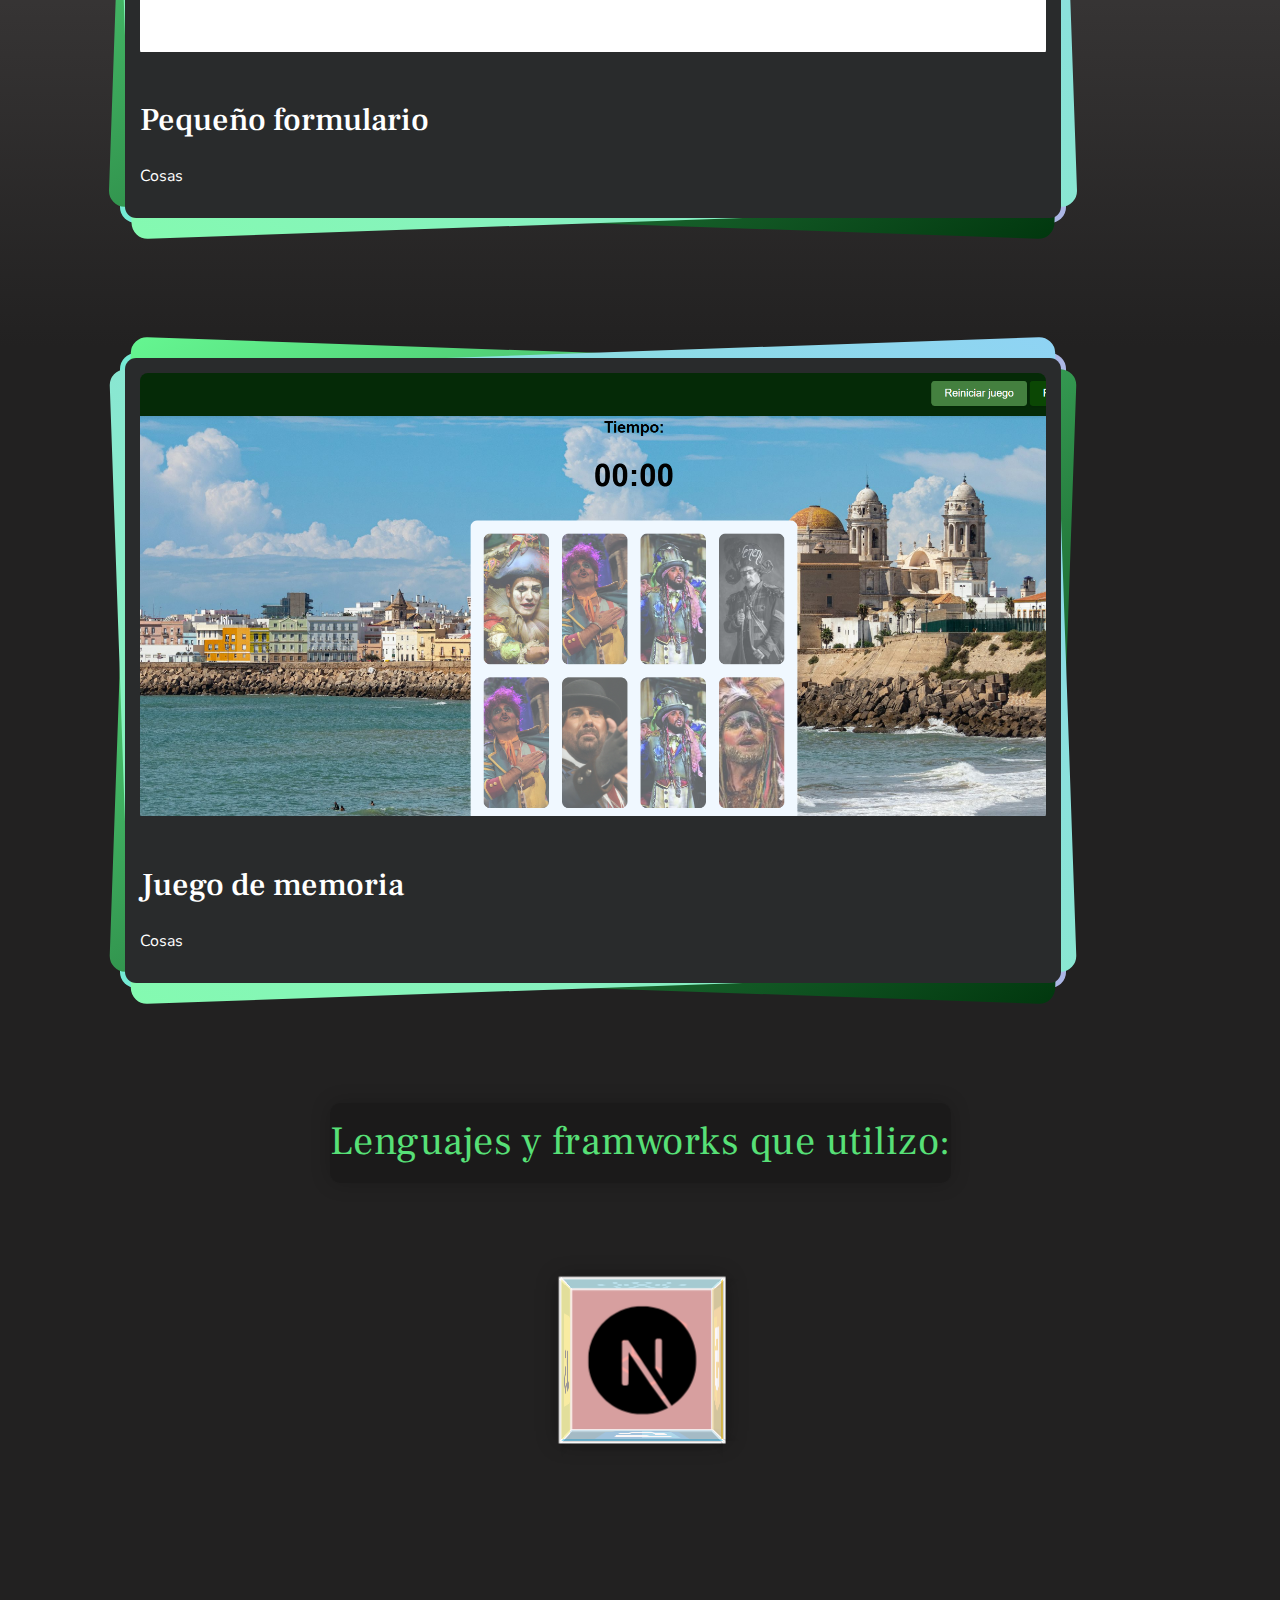
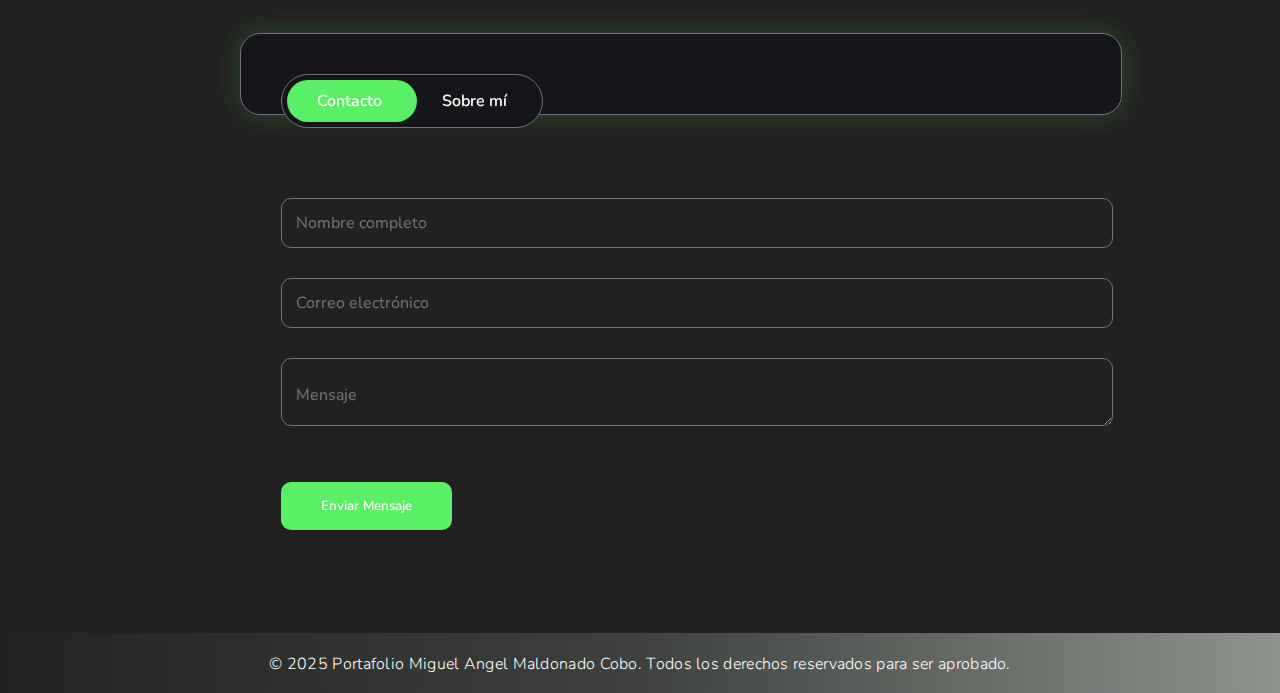
==== commit c8222574: "casi terminado" ====
--- a/index.html
+++ b/index.html
@@ -5,7 +5,7 @@
     <meta charset="UTF-8">
     <meta name="viewport" content="width=device-width, initial-scale=1.0">
     <link rel="stylesheet" href="styles.css">
-    <link rel="icon" href="/imagenes/icono2.png">
+    <link rel="icon" href="/assets/icono2.png">
     <title>Portafolio CSS</title>
 </head>
 
@@ -14,7 +14,7 @@
     <header class="header">
         <div class="menu-container">
             <div class="logo-wrapper">
-                <img class="icono" src="/imagenes/icono2.png" alt="Icono de perfil">
+                <img class="icono" src="/assets/icono2.png" alt="Icono de perfil">
                 <h1>Miguel Ángel Maldonado Cobo</h1>
             </div>
             <nav class="nav-menu">
@@ -27,17 +27,17 @@
 
     <div class="carousel">
         <div class="carousel-images">
-            <img src="/imagenes/img1.png" alt="Descripción imagen 1">
-            <img src="/imagenes/img2.png" alt="Descripción imagen 2">
-            <img src="/imagenes/image.webp" alt="Descripción imagen 3">
-            <img src="/imagenes/a.png" alt="Descripción imagen 4">
-            <img src="/imagenes/d.png" alt="Descripción imagen 5">
+            <img src="/assets/img1.png" alt="Descripción imagen 1">
+            <img src="/assets/img2.png" alt="Descripción imagen 2">
+            <img src="/assets/image.webp" alt="Descripción imagen 3">
+            <img src="/assets/a.png" alt="Descripción imagen 4">
+            <img src="/assets/d.png" alt="Descripción imagen 5">
             
-            <img src="/imagenes/img1.png" alt="Descripción imagen 1">
-            <img src="/imagenes/img2.png" alt="Descripción imagen 2">
-            <img src="/imagenes/image.webp" alt="Descripción imagen 3">
-            <img src="/imagenes/a.png" alt="Descripción imagen 4">
-            <img src="/imagenes/d.png" alt="Descripción imagen 5">
+            <img src="/assets/img1.png" alt="Descripción imagen 1">
+            <img src="/assets/img2.png" alt="Descripción imagen 2">
+            <img src="/assets/image.webp" alt="Descripción imagen 3">
+            <img src="/assets/a.png" alt="Descripción imagen 4">
+            <img src="/assets/d.png" alt="Descripción imagen 5">
         </div>
     </div>
 
@@ -47,11 +47,11 @@
     <div class="tarjeta-arcoiris">
       <div class="tarjeta">
         <div class="card-image">
-          <img src="/imagenes/img1.png" alt="Imagen 1">
+          <img id = "imagen1" src="/assets/Screenshot_2.png" alt="Imagen 1">
         </div>
         <div class="card-content">
-          <h2>Card Title 1</h2>
-          <p>contenido</p>
+          <h2>Ultimo proyecto de servidor</h2>
+          <p>Cosas</p>
         </div>
       </div>
     </div>
@@ -61,11 +61,11 @@
     <div class="tarjeta-arcoiris">
       <div class="tarjeta">
         <div class="card-image">
-          <img src="/imagenes/img1.png" alt="Imagen 1">
+          <img  id = "imagen1"src="/assets/Screenshot_3.png" alt="Imagen 2">
         </div>
         <div class="card-content">
-          <h2>Card Title 1</h2>
-          <p>contenido</p>
+          <h2>Pequeño formulario</h2>
+          <p>Cosas</p>
         </div>
       </div>
     </div>
@@ -75,11 +75,11 @@
     <div class="tarjeta-arcoiris">
       <div class="tarjeta">
         <div class="card-image">
-          <img src="/imagenes/img1.png" alt="Imagen 1">
+          <img  id = "imagen1" src="/assets/Screenshot_4.png" alt="Imagen 1">
         </div>
         <div class="card-content">
-          <h2>Card Title 1</h2>
-          <p>contenido</p>
+          <h2>Juego de memoria</h2>
+          <p>Cosas</p>
         </div>
       </div>
     </div>
@@ -165,19 +165,19 @@
                 <div class="input-group">
                     <input type="text" required>
                     <label>Nombre completo</label>
-                    <span class="highlight"></span>
+                    <span class="colorBorde"></span>
                 </div>
                 
                 <div class="input-group">
                     <input type="email" required>
                     <label>Correo electrónico</label>
-                    <span class="highlight"></span>
+                    <span class="colorBorde"></span>
                 </div>
                 
                 <div class="input-group">
                     <textarea required></textarea>
                     <label>Mensaje</label>
-                    <span class="highlight"></span>
+                    <span class="colorBorde"></span>
                 </div>
                 
                 <button class="glow-button">
@@ -207,7 +207,7 @@
                 </div>
                 
                 <button class="glow-button">
-                    <span>Descargar CV</span>
+                    <span>Descargar</span>
                     <div class="hover-effect"></div>
                 </button>
             </div>
--- a/styles.css
+++ b/styles.css
@@ -1,5 +1,9 @@
+@import url('https://fonts.googleapis.com/css2?family=Frank+Ruhl+Libre:wght@300..900&display=swap');
+
+@import url('https://fonts.googleapis.com/css2?family=Nunito:ital,wght@0,200..1000;1,200..1000&display=swap');
+
 body {
-  font-family: Arial, sans-serif;
+  font-family: "Nunito", sans-serif;
   background-image: linear-gradient(to bottom, #938c8c, #222121, #222121);
   margin: 0;
   padding: 0;
@@ -9,6 +13,20 @@
   min-height: 100vh;
 
 }
+
+h1,
+h2,
+h3 {
+  font-family: "Frank Ruhl Libre", serif;
+  font-weight: 500;
+}
+
+button,
+input,
+textarea {
+  font-family: "Nunito", sans-serif;
+}
+
 .header {
   background: linear-gradient(to right, #4a4e4a, #2d2f2d, #1a1b1a);
   top: 0;
@@ -32,6 +50,15 @@
   display: flex;
   align-items: center;
   gap: 1rem;
+}
+
+.logo-wrapper h1 {
+  font-family: "Frank Ruhl Libre", serif;
+  color: #fff;
+  font-size: 1.8rem;
+  font-weight: 500;
+  letter-spacing: 0.8px;
+  margin: 0;
 }
 
 .icono {
@@ -49,25 +76,25 @@
   letter-spacing: 0.5px;
 }
 
-
 .nav-menu {
   display: flex;
   gap: 2.5rem;
   margin: 0;
   padding: 0;
-  list-style: none; 
+  list-style: none;
 }
 
 .menu-button {
   position: relative;
   padding: 10px 20px;
-  display: block; 
+  display: block;
   background: none;
   border: none;
   color: #fff;
   font-size: 1rem;
   cursor: pointer;
   transition: all 0.3s ease;
+  font-family: "Nunito", sans-serif;
 }
 
 .menu-button::after {
@@ -106,7 +133,7 @@
   display: flex;
   height: 100%;
   width: 200%;
-  animation: slide 40s linear infinite;
+  animation: slide 25s linear infinite;
   will-change: transform;
 }
 
@@ -115,11 +142,13 @@
 }
 
 .carousel-images img {
-  width: calc(100% / 7);
+  /* width: calc(100% / 7); */
+  width: 10%;
   height: 100%;
   object-fit: cover;
   flex-shrink: 0;
 }
+
 
 @keyframes slide {
   0% {
@@ -134,23 +163,28 @@
 
 /*Tarjetas*/
 
+#imagen1 {
+  width: 1000px;
+  height: auto;
+}
+
 .contenedor {
-  display: flex;
-  justify-content: center;
-  padding: 20px;
+  flex-direction: column;
+  align-items: center;
+  padding: 15px;
   margin-top: 100px;
 
 }
 
 .tarjeta-arcoiris {
-  --background: linear-gradient(to right, #74ebd5 0%, #acb6e5 100%);
-  width: 1090px;
-  height: 554px;
+  --ColorFondo: linear-gradient(to right, #74ebd5 0%, #acb6e5 100%);
+  width: 90%;
+  height: auto;
   padding: 5px;
   border-radius: 1rem;
   overflow: visible;
   background: #74ebd5;
-  background: var(--background);
+  background: var(--ColorFondo);
   position: relative;
   z-index: 1;
 }
@@ -186,10 +220,11 @@
   border-radius: 0.7rem;
   position: relative;
   z-index: 2;
-  padding: 20px;
+  padding: 15px;
   box-sizing: border-box;
   display: flex;
   flex-direction: column;
+  font-family: "Nunito", sans-serif;
 }
 
 .card-image {
@@ -208,6 +243,12 @@
   margin-top: 15px;
 }
 
+.card-content h2 {
+  font-family: "Frank Ruhl Libre", serif;
+  font-size: 2rem;
+  margin-bottom: 1.5rem;
+}
+
 .tarjeta-arcoiris:hover::before,
 .tarjeta-arcoiris:hover::after {
   opacity: 0;
@@ -237,16 +278,18 @@
 footer p {
   margin: 0;
   padding: 10px;
+  font-family: "Nunito", sans-serif;
+  font-weight: 300;
+  letter-spacing: 0.3px;
 }
 
 /* formulario */
 
 :root {
-  --primary: #5af066;  /* Verde neón vibrante */
-  --secondary: #2eb62c; /* Verde más suave */
-  --background: #16161a;
-  --text: #fffffe;
-  --highlight: #72757e;
+  --colorPrincipal: #5af066;
+  --ColorFondo: #16161a;
+  --colorTexto: #fffffe;
+  --colorBorde: #72757e;
 }
 
 .main-container {
@@ -266,11 +309,12 @@
   transform-style: preserve-3d;
 }
 
-#toggle-form:checked ~ .form-wrapper {
+#toggle-form:checked~.form-wrapper {
   transform: rotateY(180deg);
 }
 
 .form-card {
+  font-family: "Nunito", sans-serif;
   position: absolute;
   width: 100%;
   height: 100%;
@@ -280,7 +324,7 @@
   padding: 40px;
   backdrop-filter: blur(10px);
   box-shadow: 0 0 30px rgba(90, 240, 105, 0.2);
-  border: 1px solid var(--highlight);
+  border: 1px solid var(--colorBorde);
 }
 
 .about-section {
@@ -290,19 +334,19 @@
 .form-switch {
   display: inline-flex;
   position: relative;
-  background: var(--background);
+  background: var(--ColorFondo);
   border-radius: 50px;
   padding: 5px;
   margin: 0 auto 40px;
   cursor: pointer;
-  border: 1px solid var(--highlight);
+  border: 1px solid var(--colorBorde);
 }
 
 .switch-track {
   position: absolute;
   width: 50%;
   height: calc(100% - 10px);
-  background: var(--primary);
+  background: var(--colorPrincipal);
   border-radius: 50px;
   transition: all 0.4s cubic-bezier(0.4, 0, 0.2, 1);
 }
@@ -310,12 +354,12 @@
 .switch-label {
   position: relative;
   padding: 10px 30px;
-  color: var(--text);
+  color: var(--colorTexto);
   z-index: 1;
   transition: color 0.3s;
 }
 
-#toggle-form:checked ~ .form-wrapper .switch-track {
+#toggle-form:checked~.form-wrapper .switch-track {
   transform: translateX(100%);
 }
 
@@ -329,9 +373,9 @@
   width: 100%;
   padding: 15px;
   background: transparent;
-  border: 1px solid var(--highlight);
+  border: 1px solid var(--colorBorde);
   border-radius: 10px;
-  color: var(--text);
+  color: var(--colorTexto);
   transition: all 0.3s;
 }
 
@@ -340,7 +384,7 @@
   left: 15px;
   top: 50%;
   transform: translateY(-50%);
-  color: var(--highlight);
+  color: var(--colorBorde);
   pointer-events: none;
   transition: all 0.3s;
 }
@@ -349,35 +393,35 @@
 .input-group textarea:focus,
 .input-group input:valid,
 .input-group textarea:valid {
-  border-color: var(--primary);
-}
-
-.input-group input:focus ~ label,
-.input-group textarea:focus ~ label,
-.input-group input:valid ~ label,
-.input-group textarea:valid ~ label {
+  border-color: var(--colorPrincipal);
+}
+
+.input-group input:focus~label,
+.input-group textarea:focus~label,
+.input-group input:valid~label,
+.input-group textarea:valid~label {
   top: -10px;
   left: 5px;
   font-size: 0.8em;
-  color: var(--primary);
-}
-
-.highlight {
+  color: var(--colorPrincipal);
+}
+
+.colorBorde {
   position: absolute;
   height: 2px;
   width: 0;
   bottom: 0;
-  background: var(--primary);
+  background: var(--colorPrincipal);
   transition: all 0.3s;
 }
 
 .glow-button {
   position: relative;
   padding: 15px 40px;
-  background: var(--primary);
+  background: var(--colorPrincipal);
   border: none;
   border-radius: 10px;
-  color: var(--text);
+  color: var(--colorTexto);
   font-weight: bold;
   overflow: hidden;
   transition: all 0.3s;
@@ -388,8 +432,8 @@
   position: absolute;
   width: 100%;
   height: 100%;
-  background: radial-gradient(circle at center, 
-      rgba(255,255,255,0.3) 0%, 
+  background: radial-gradient(circle at center,
+      rgba(255, 255, 255, 0.3) 0%,
       transparent 70%);
   opacity: 0;
   transition: opacity 0.3s;
@@ -405,7 +449,7 @@
 }
 
 .bio-content {
-  color: var(--text);
+  color: var(--colorTexto);
 }
 
 .skills-grid {
@@ -418,36 +462,51 @@
 .skill-card {
   padding: 12px;
   background: rgba(120, 240, 90, 0.1);
-  border: 1px solid var(--primary);
+  border: 1px solid var(--colorPrincipal);
   border-radius: 8px;
   text-align: center;
   transition: all 0.3s;
 }
 
+.switch-label,
+.glow-button,
+.skill-card {
+  font-family: "Nunito", sans-serif;
+  font-weight: 600;
+}
+
 .skill-card:hover {
   transform: translateY(-3px);
   background: rgba(90, 240, 100, 0.2);
 }
 
 @keyframes float {
-  0%, 100% { transform: translateY(0); }
-  50% { transform: translateY(-10px); }
+
+  0%,
+  100% {
+    transform: translateY(0);
+  }
+
+  50% {
+    transform: translateY(-10px);
+  }
 }
 
 @media (max-width: 768px) {
   .main-container {
-      margin: 50px auto;
-      width: 90%;
-  }
-  
+    margin: 50px auto;
+    width: 90%;
+  }
+
   .form-card {
-      padding: 25px;
-  }
-  
+    padding: 25px;
+  }
+
   .skills-grid {
-      grid-template-columns: 1fr;
-  }
-}
+    grid-template-columns: 1fr;
+  }
+}
+
 #toggle-form {
   opacity: 0;
   position: absolute;
@@ -463,18 +522,23 @@
   justify-content: center;
   text-align: center;
   background-color: #00000030;
-  padding: 20px 10px;
+  padding-top: 30px;
   margin-top: 100px;
   box-shadow: 0 0 20px rgba(0, 0, 0, 0.2);
   border-radius: 10px;
   animation: animacion 2s ease-in-out infinite alternate;
+  cursor: pointer;
+  height: 50px;
 }
 
 .lenguajes h1 {
   color: #57e077;
-}
-
-.lenguajes:hover  {
+  font-family: "Frank Ruhl Libre", serif;
+  font-size: 2.5rem;
+  margin-bottom: 2rem;
+}
+
+.lenguajes:hover {
   animation-play-state: paused;
 }
 
@@ -482,9 +546,11 @@
   0% {
     transform: scale(1);
   }
+
   50% {
     transform: scale(1.05);
   }
+
   100% {
     transform: scale(1);
   }
@@ -541,7 +607,7 @@
 #cara4 {
   transform: rotateY(90deg) translateZ(75px);
 
-  background-image: url('/imagenes/js.png');
+  background-image: url('/assets/js.png');
   background-size: cover;
   background-color: #efc00690;
 }
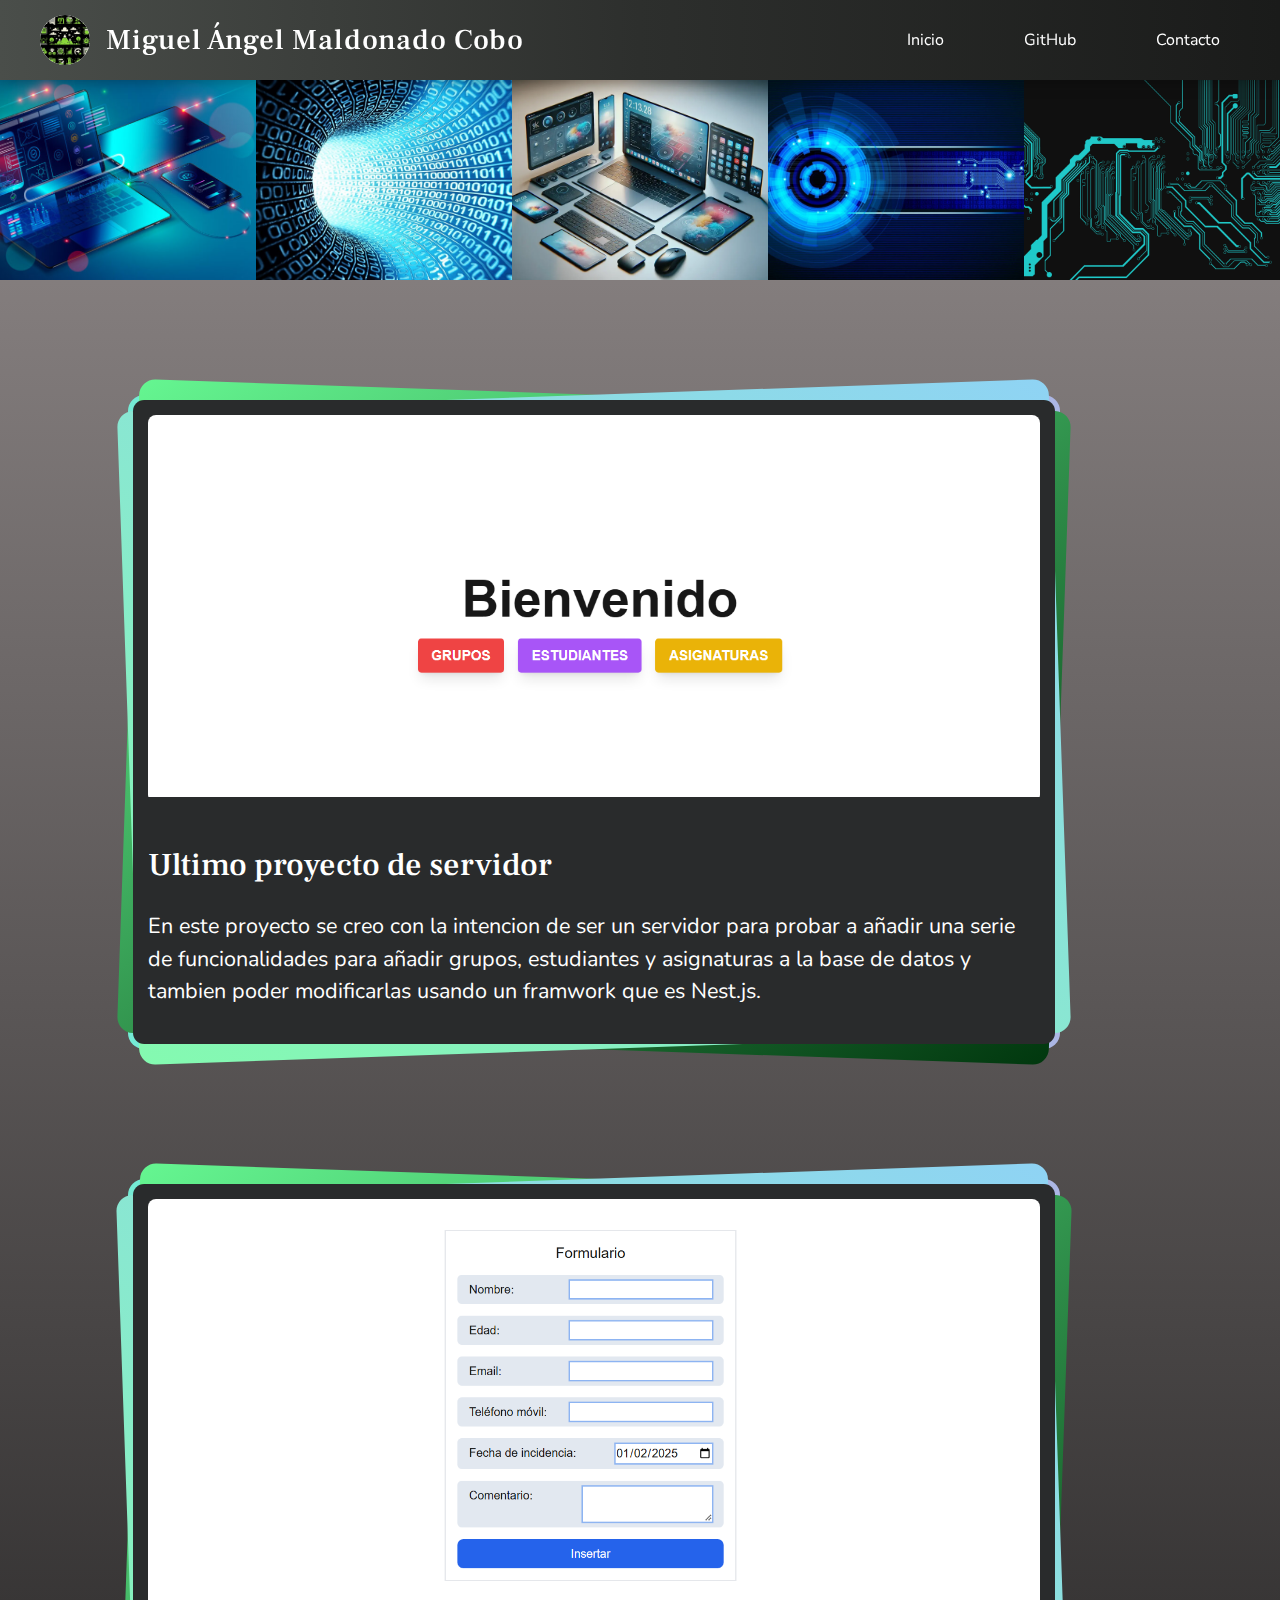
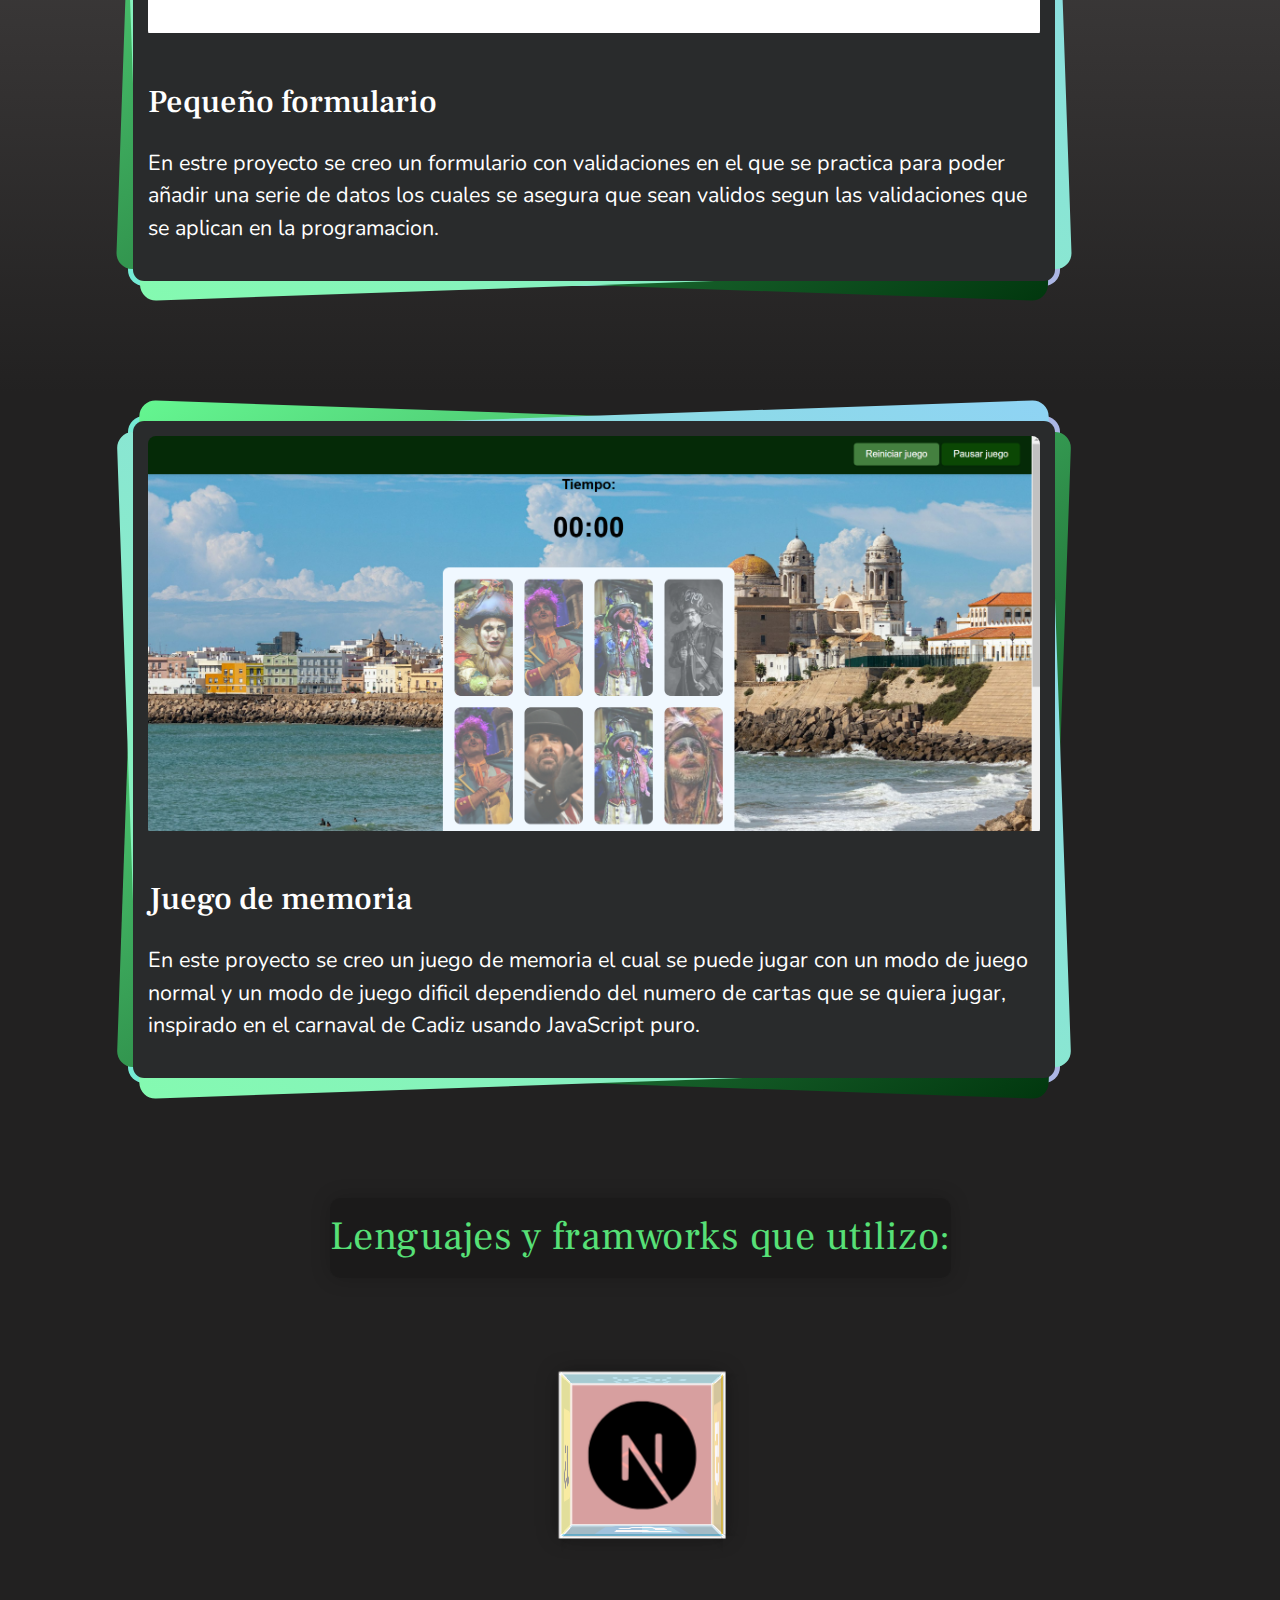
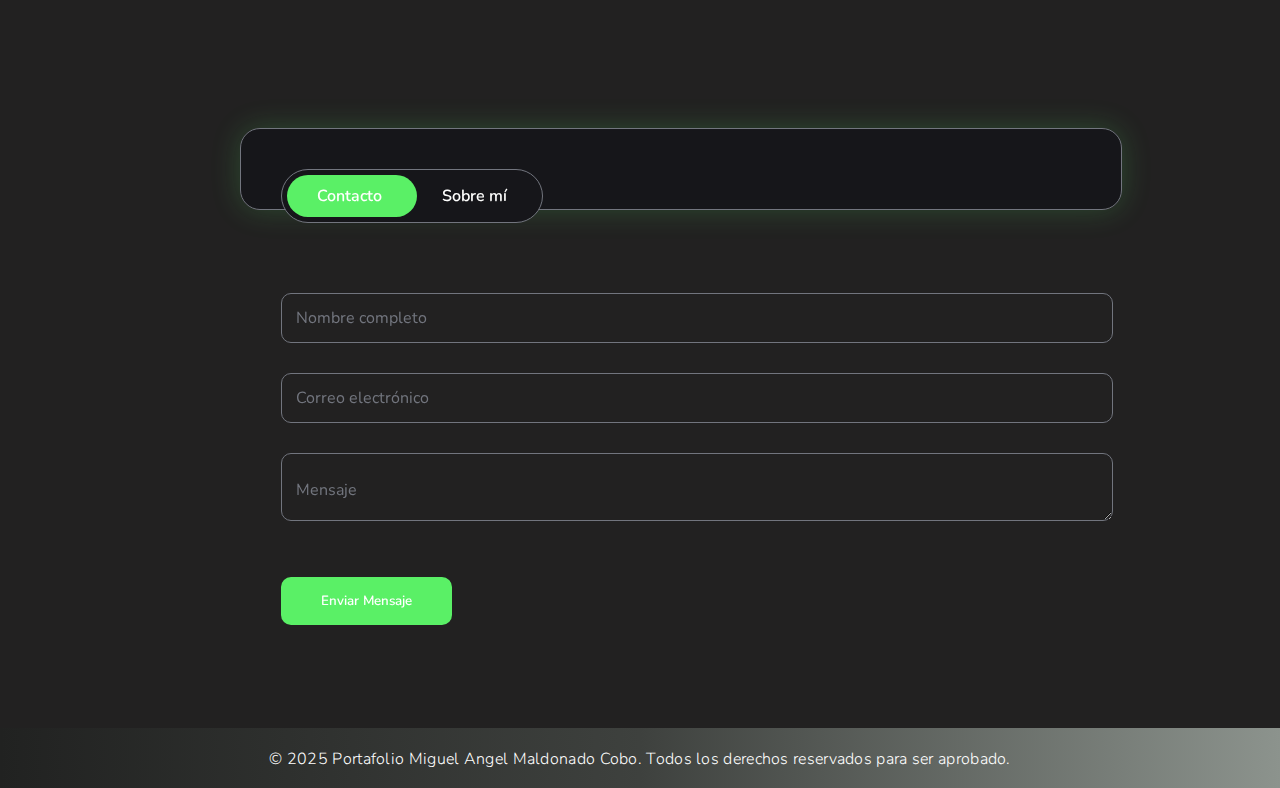
==== commit af70a905: "FIN" ====
--- a/index.html
+++ b/index.html
@@ -21,7 +21,7 @@
                 <button class="menu-button">Inicio</button>
                 <button class="menu-button">GitHub</button>
                 <button class="menu-button">Contacto</button>
-              </nav>
+            </nav>
         </div>
     </header>
 
@@ -32,7 +32,7 @@
             <img src="/assets/image.webp" alt="Descripción imagen 3">
             <img src="/assets/a.png" alt="Descripción imagen 4">
             <img src="/assets/d.png" alt="Descripción imagen 5">
-            
+
             <img src="/assets/img1.png" alt="Descripción imagen 1">
             <img src="/assets/img2.png" alt="Descripción imagen 2">
             <img src="/assets/image.webp" alt="Descripción imagen 3">
@@ -41,51 +41,66 @@
         </div>
     </div>
 
-<!-- --------------------------------------------- -->
-
-<div class="contenedor">
-    <div class="tarjeta-arcoiris">
-      <div class="tarjeta">
-        <div class="card-image">
-          <img id = "imagen1" src="/assets/Screenshot_2.png" alt="Imagen 1">
-        </div>
-        <div class="card-content">
-          <h2>Ultimo proyecto de servidor</h2>
-          <p>Cosas</p>
-        </div>
-      </div>
-    </div>
-  </div>
-
-  <div class="contenedor">
-    <div class="tarjeta-arcoiris">
-      <div class="tarjeta">
-        <div class="card-image">
-          <img  id = "imagen1"src="/assets/Screenshot_3.png" alt="Imagen 2">
-        </div>
-        <div class="card-content">
-          <h2>Pequeño formulario</h2>
-          <p>Cosas</p>
-        </div>
-      </div>
-    </div>
-  </div>
-
-  <div class="contenedor">
-    <div class="tarjeta-arcoiris">
-      <div class="tarjeta">
-        <div class="card-image">
-          <img  id = "imagen1" src="/assets/Screenshot_4.png" alt="Imagen 1">
-        </div>
-        <div class="card-content">
-          <h2>Juego de memoria</h2>
-          <p>Cosas</p>
-        </div>
-      </div>
-    </div>
-  </div>
-  
-<!-- --------------------------------------------- -->
+    <!-- --------------------------------------------- -->
+
+    <div class="contenedor">
+        <div class="tarjeta-arcoiris">
+            <div class="tarjeta">
+                <div class="card-image">
+                    <img id="imagen1" src="/assets/Screenshot_2.png" alt="Imagen 1">
+                </div>
+                <div class="card-content">
+                    <h2>Ultimo proyecto de servidor</h2>
+                    <p>
+                        En este proyecto se creo con la intencion de ser un servidor
+                        para probar a añadir una serie de funcionalidades
+                        para añadir grupos, estudiantes y asignaturas a la base de datos
+                        y tambien poder modificarlas usando un framwork que es Nest.js.
+                    </p>
+                </div>
+            </div>
+        </div>
+    </div>
+
+    <div class="contenedor">
+        <div class="tarjeta-arcoiris">
+            <div class="tarjeta">
+                <div class="card-image">
+                    <img id="imagen1" src="/assets/Screenshot_3.png" alt="Imagen 2">
+                </div>
+                <div class="card-content">
+                    <h2>Pequeño formulario</h2>
+                    <p>
+                        En estre proyecto se creo un formulario con validaciones
+                        en el que se practica para poder añadir una serie de datos
+                        los cuales se asegura que sean validos segun las validaciones
+                        que se aplican en la programacion.
+                    </p>
+                </div>
+            </div>
+        </div>
+    </div>
+
+    <div class="contenedor">
+        <div class="tarjeta-arcoiris">
+            <div class="tarjeta">
+                <div class="card-image">
+                    <img id="imagen1" src="/assets/Screenshot_4.png" alt="Imagen 1">
+                </div>
+                <div class="card-content">
+                    <h2>Juego de memoria</h2>
+                    <p>
+                        En este proyecto se creo un juego de memoria
+                        el cual se puede jugar con un modo de juego normal y un modo de juego dificil
+                        dependiendo del numero de cartas que se quiera jugar, inspirado en el carnaval
+                        de Cadiz usando JavaScript puro.
+                    </p>
+                </div>
+            </div>
+        </div>
+    </div>
+
+    <!-- --------------------------------------------- -->
 
 
     <!-- Cubo 3d -->
@@ -147,73 +162,73 @@
         </div>
     </div>
 
- <!-- formulario -->
-
- <div class="main-container">
-    <input type="checkbox" id="toggle-form" aria-hidden="true">
-    
-    <div class="form-wrapper">
-        <!-- Formulario de Contacto -->
-        <div class="form-card contact-form">
-            <form class="neon-form">
-                <label for="toggle-form" class="form-switch">
-                    <span class="switch-label active">Contacto</span>
-                    <span class="switch-label">Sobre mí</span>
-                    <div class="switch-track"></div>
-                </label>
-                
-                <div class="input-group">
-                    <input type="text" required>
-                    <label>Nombre completo</label>
-                    <span class="colorBorde"></span>
-                </div>
-                
-                <div class="input-group">
-                    <input type="email" required>
-                    <label>Correo electrónico</label>
-                    <span class="colorBorde"></span>
-                </div>
-                
-                <div class="input-group">
-                    <textarea required></textarea>
-                    <label>Mensaje</label>
-                    <span class="colorBorde"></span>
-                </div>
-                
-                <button class="glow-button">
-                    <span>Enviar Mensaje</span>
-                    <div class="hover-effect"></div>
-                </button>
-            </form>
-        </div>
-
-        <!-- Sección Sobre Mí -->
-        <div class="form-card about-section">
-            <div class="content-wrapper">
-                <label for="toggle-form" class="form-switch">
-                    <span class="switch-label">Contacto</span>
-                    <span class="switch-label active">Sobre mí</span>
-                    <div class="switch-track"></div>
-                </label>
-                
-                <div class="bio-content">
-                    <h2>Desarrollador Fullstack</h2>
-                    <div class="skills-grid">
-                        <div class="skill-card">JavaScript</div>
-                        <div class="skill-card">React</div>
-                        <div class="skill-card">Node.js</div>
-                        <div class="skill-card">SQL</div>
-                    </div>
-                </div>
-                
-                <button class="glow-button">
-                    <span>Descargar</span>
-                    <div class="hover-effect"></div>
-                </button>
-            </div>
-        </div>
-    </div>
-</div>
+    <!-- formulario -->
+
+    <div class="main-container">
+        <input type="checkbox" id="toggle-form" aria-hidden="true">
+
+        <div class="form-wrapper">
+            <!-- Formulario de Contacto -->
+            <div class="form-card contact-form">
+                <form class="neon-form">
+                    <label for="toggle-form" class="form-switch">
+                        <span class="switch-label active">Contacto</span>
+                        <span class="switch-label">Sobre mí</span>
+                        <div class="switch-track"></div>
+                    </label>
+
+                    <div class="input-group">
+                        <input type="text" required>
+                        <label>Nombre completo</label>
+                        <span class="colorBorde"></span>
+                    </div>
+
+                    <div class="input-group">
+                        <input type="email" required>
+                        <label>Correo electrónico</label>
+                        <span class="colorBorde"></span>
+                    </div>
+
+                    <div class="input-group">
+                        <textarea required></textarea>
+                        <label>Mensaje</label>
+                        <span class="colorBorde"></span>
+                    </div>
+
+                    <button class="glow-button">
+                        <span>Enviar Mensaje</span>
+                        <div class="hover-effect"></div>
+                    </button>
+                </form>
+            </div>
+
+            <!-- Sección Sobre Mí -->
+            <div class="form-card about-section">
+                <div class="content-wrapper">
+                    <label for="toggle-form" class="form-switch">
+                        <span class="switch-label">Contacto</span>
+                        <span class="switch-label active">Sobre mí</span>
+                        <div class="switch-track"></div>
+                    </label>
+
+                    <div class="bio-content">
+                        <h2>Desarrollador Fullstack</h2>
+                        <div class="skills-grid">
+                            <div class="skill-card">JavaScript</div>
+                            <div class="skill-card">React</div>
+                            <div class="skill-card">Node.js</div>
+                            <div class="skill-card">SQL</div>
+                        </div>
+                    </div>
+
+                    <button class="glow-button">
+                        <span>Descargar</span>
+                        <div class="hover-effect"></div>
+                    </button>
+                </div>
+            </div>
+        </div>
+    </div>
 
 
     <footer>
--- a/styles.css
+++ b/styles.css
@@ -164,7 +164,6 @@
 /*Tarjetas*/
 
 #imagen1 {
-  width: 1000px;
   height: auto;
 }
 
@@ -173,7 +172,7 @@
   align-items: center;
   padding: 15px;
   margin-top: 100px;
-
+  width: 80%;
 }
 
 .tarjeta-arcoiris {
@@ -247,6 +246,11 @@
   font-family: "Frank Ruhl Libre", serif;
   font-size: 2rem;
   margin-bottom: 1.5rem;
+}
+
+.card-content p {
+  line-height: 1.5;
+  font-size: 1.35rem;
 }
 
 .tarjeta-arcoiris:hover::before,
